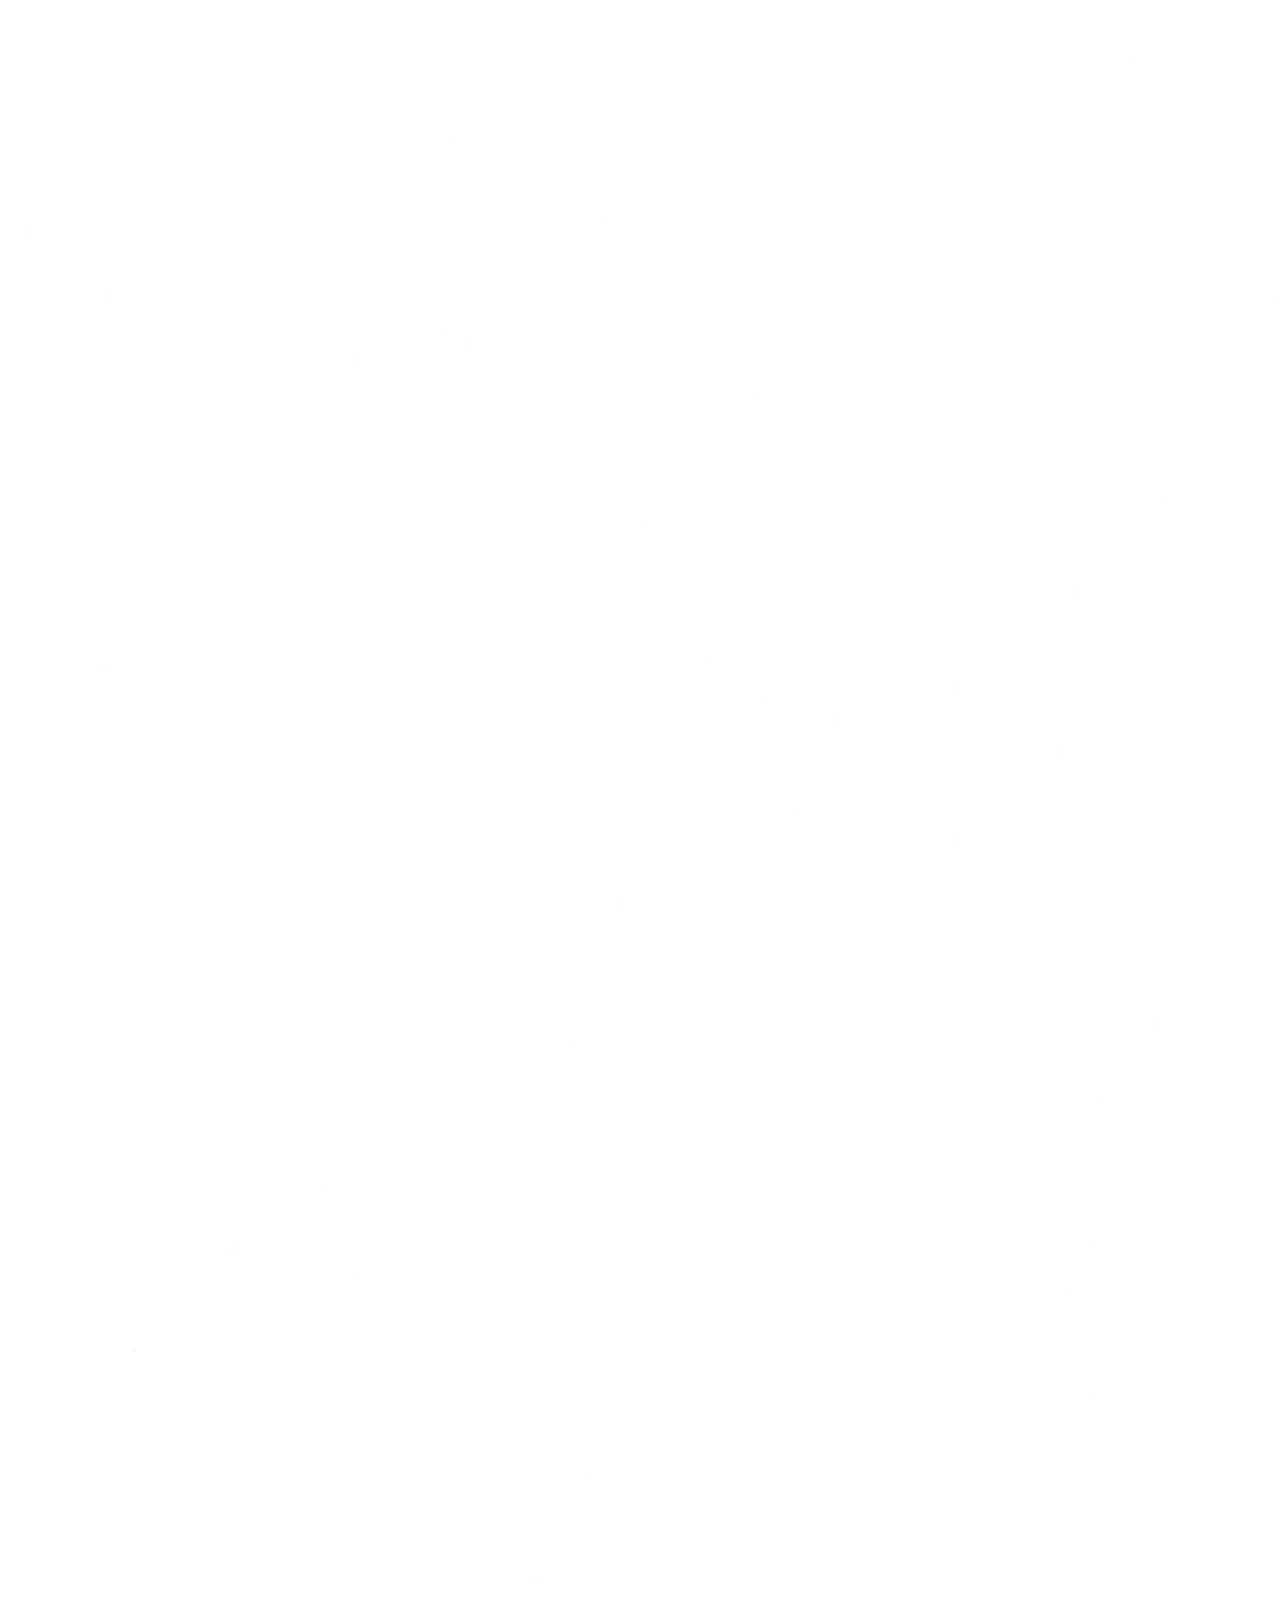
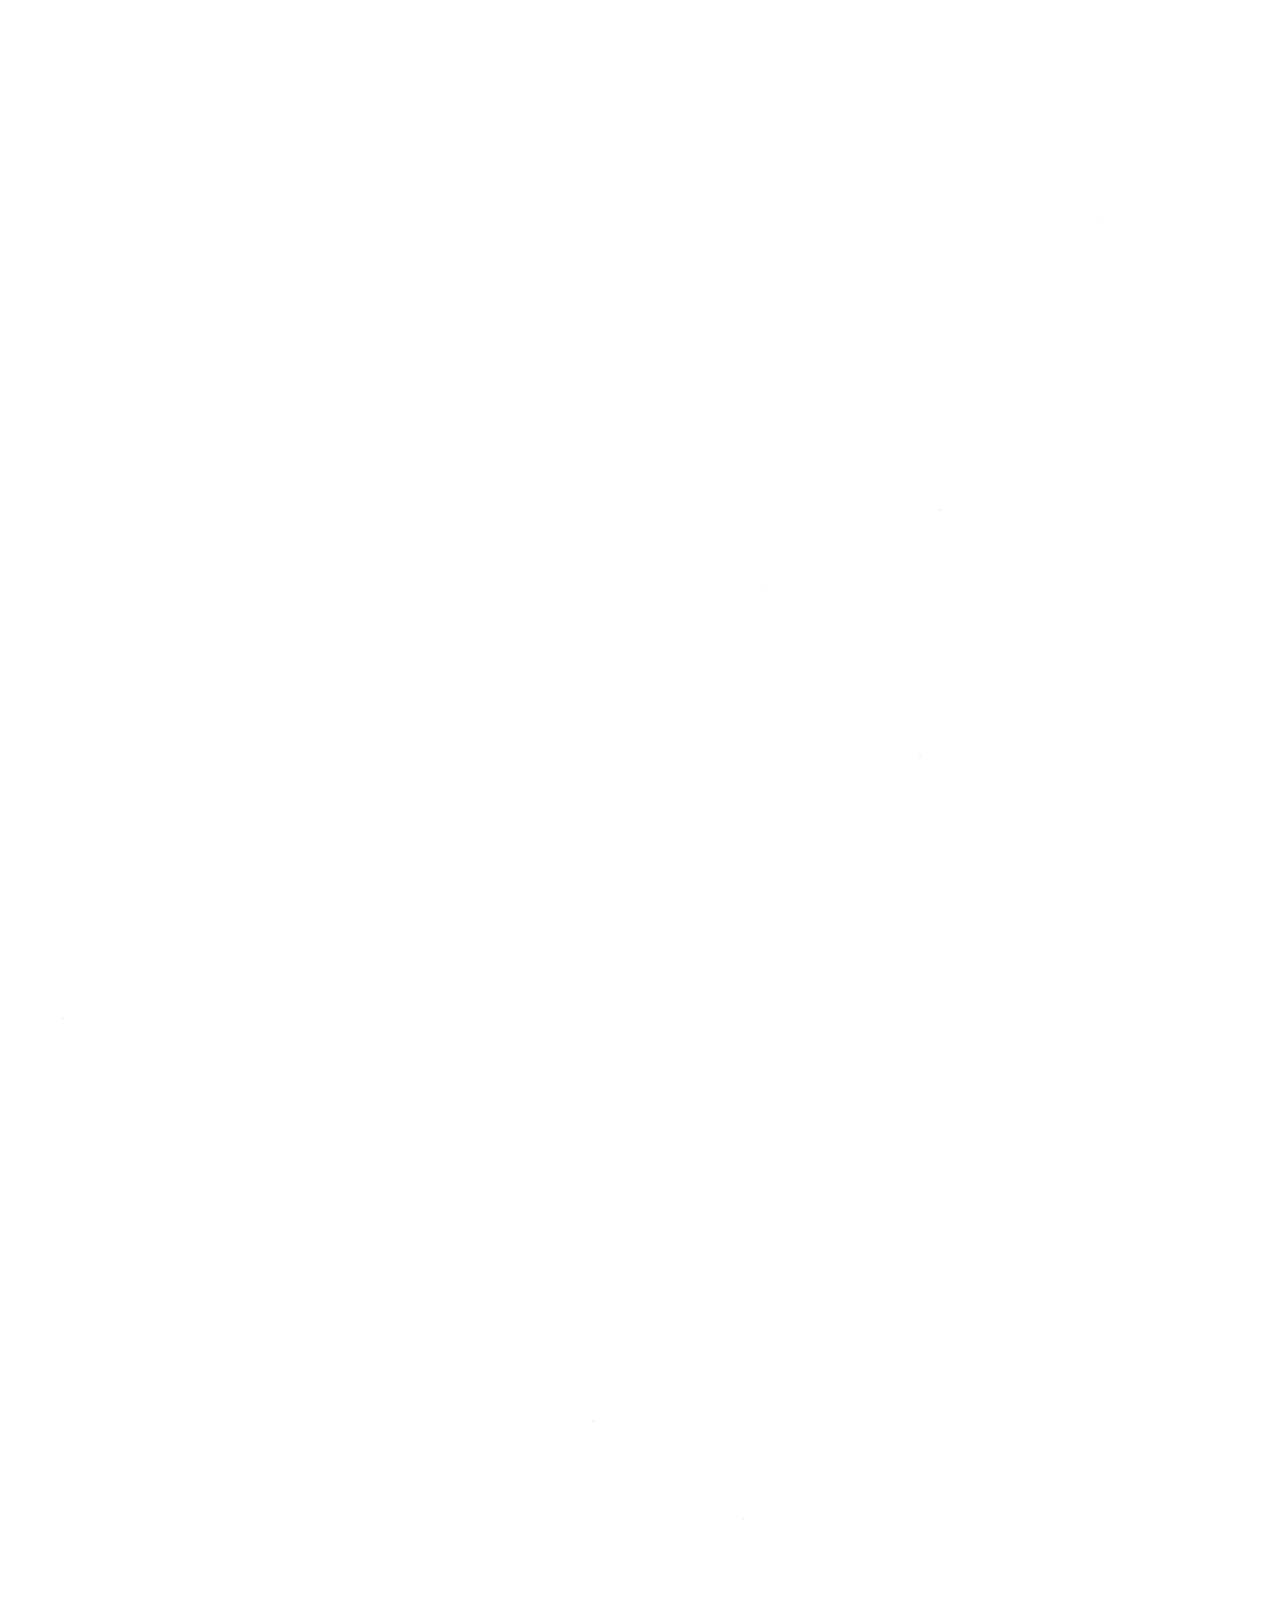
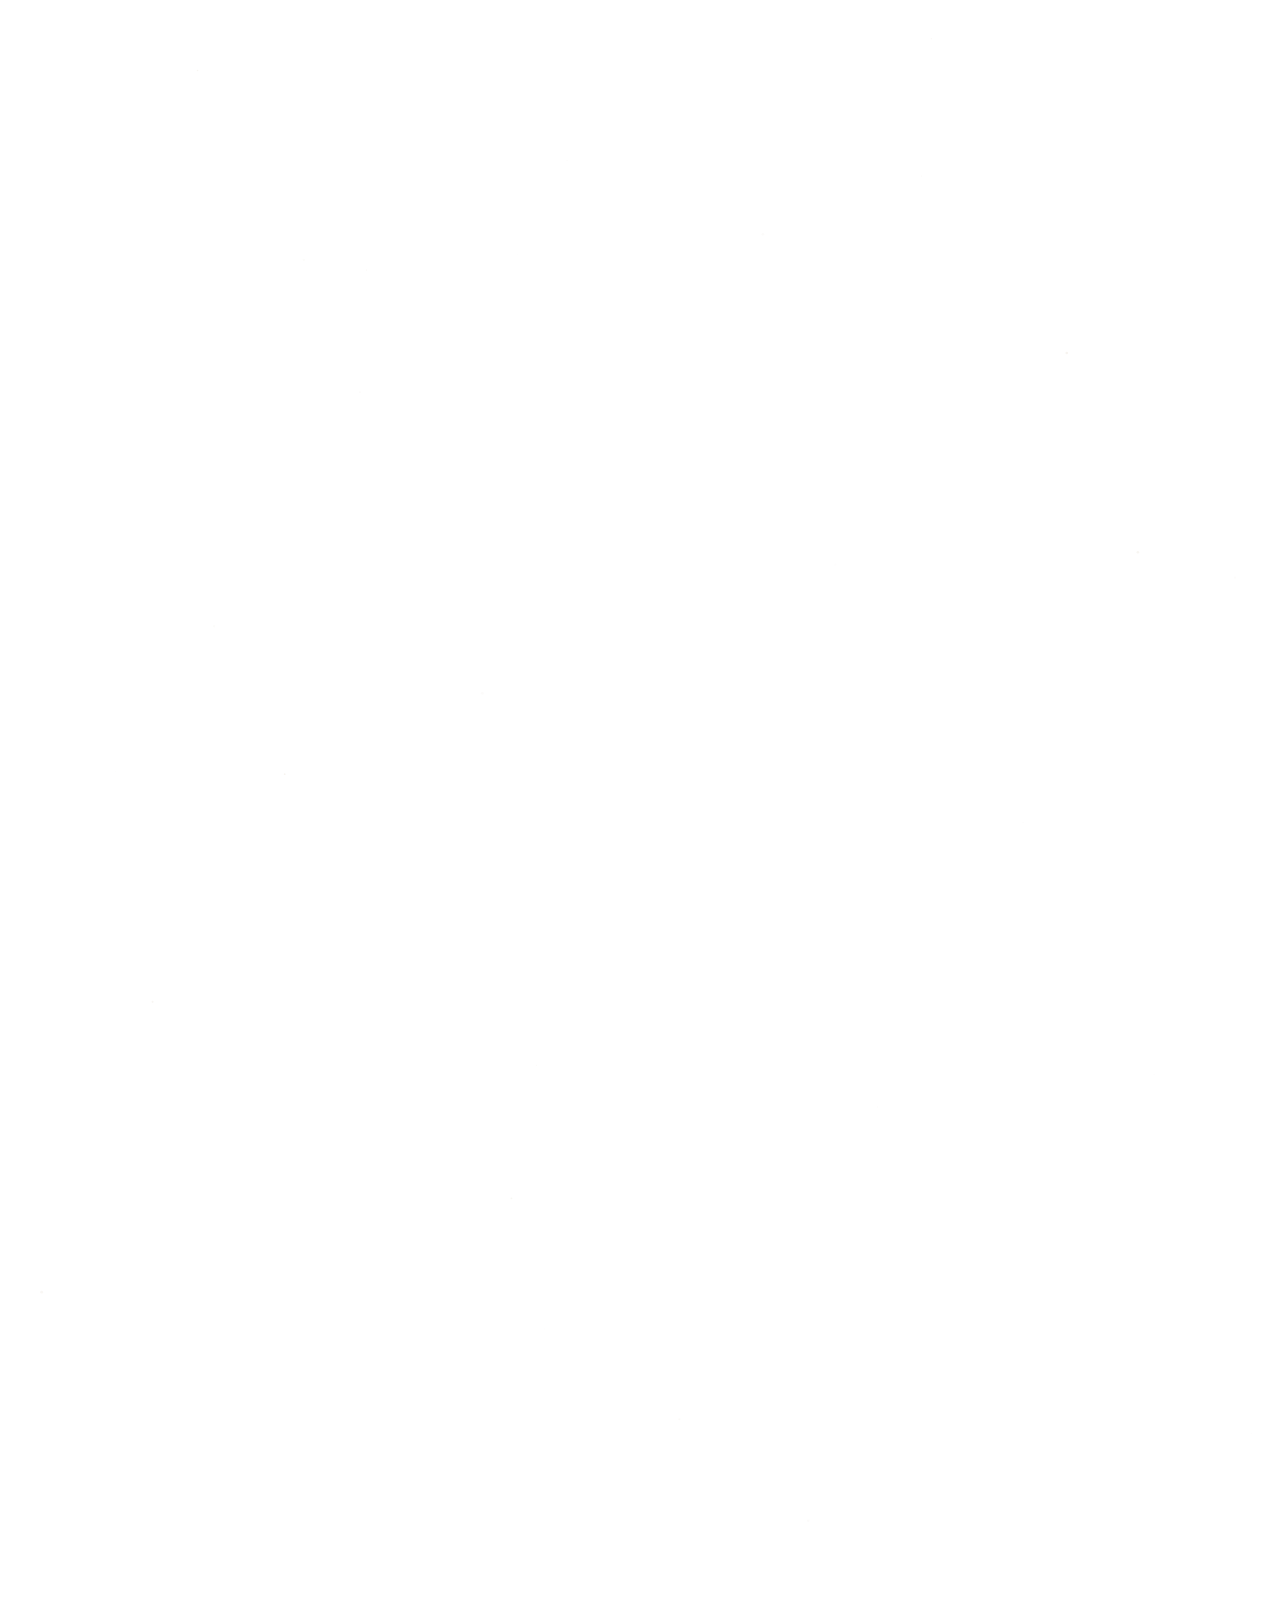
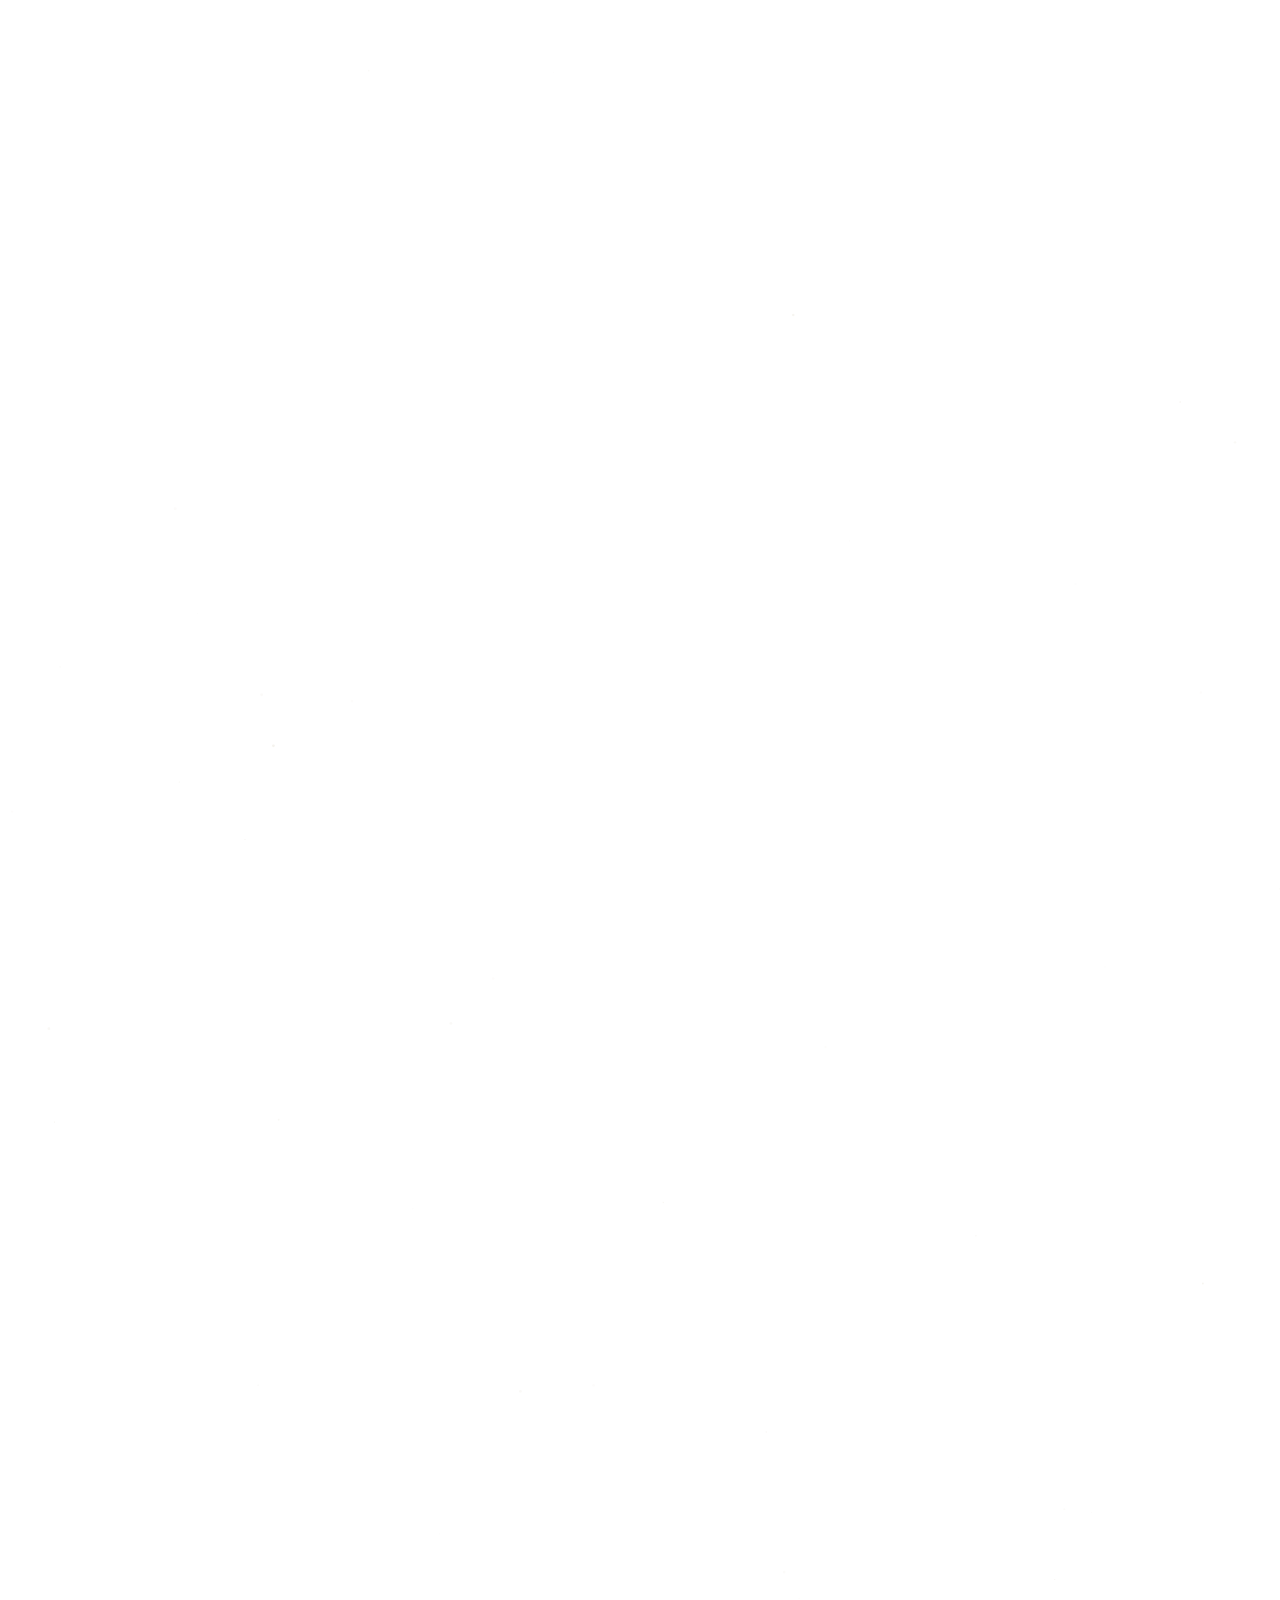
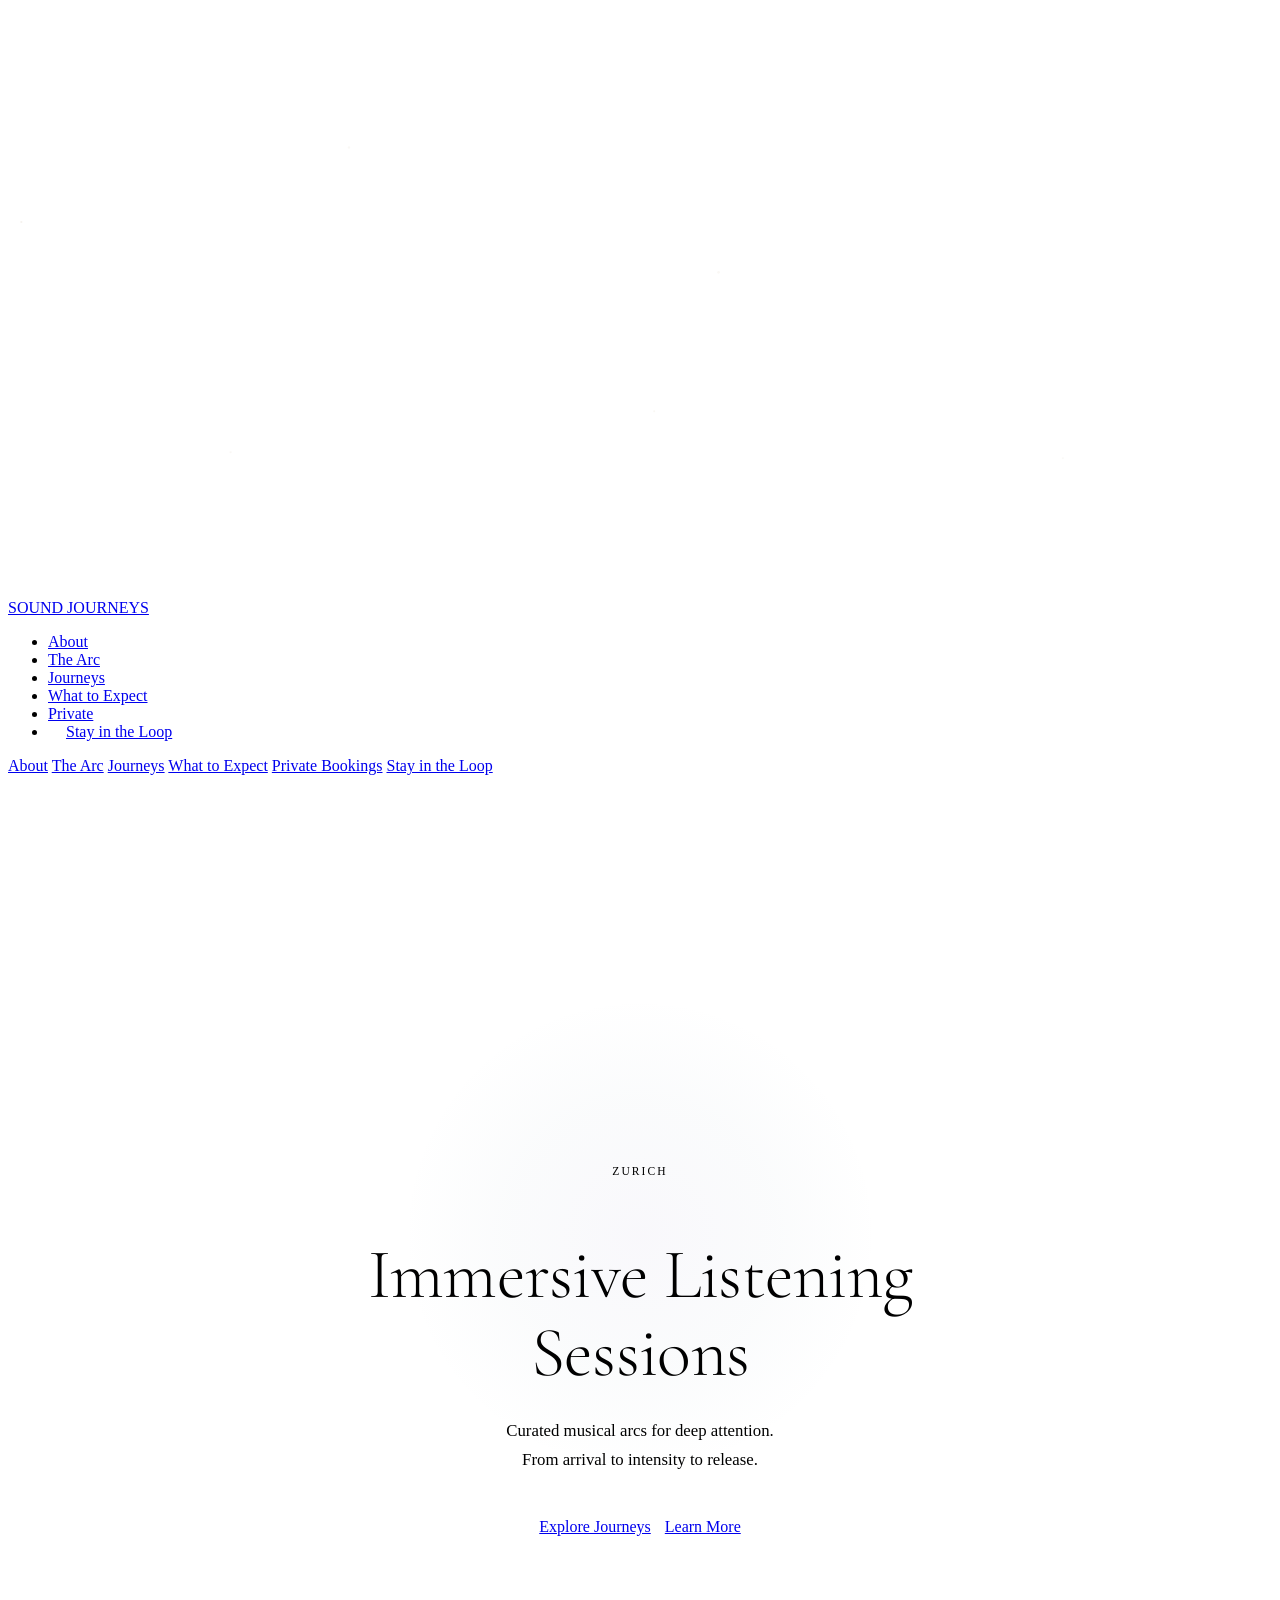
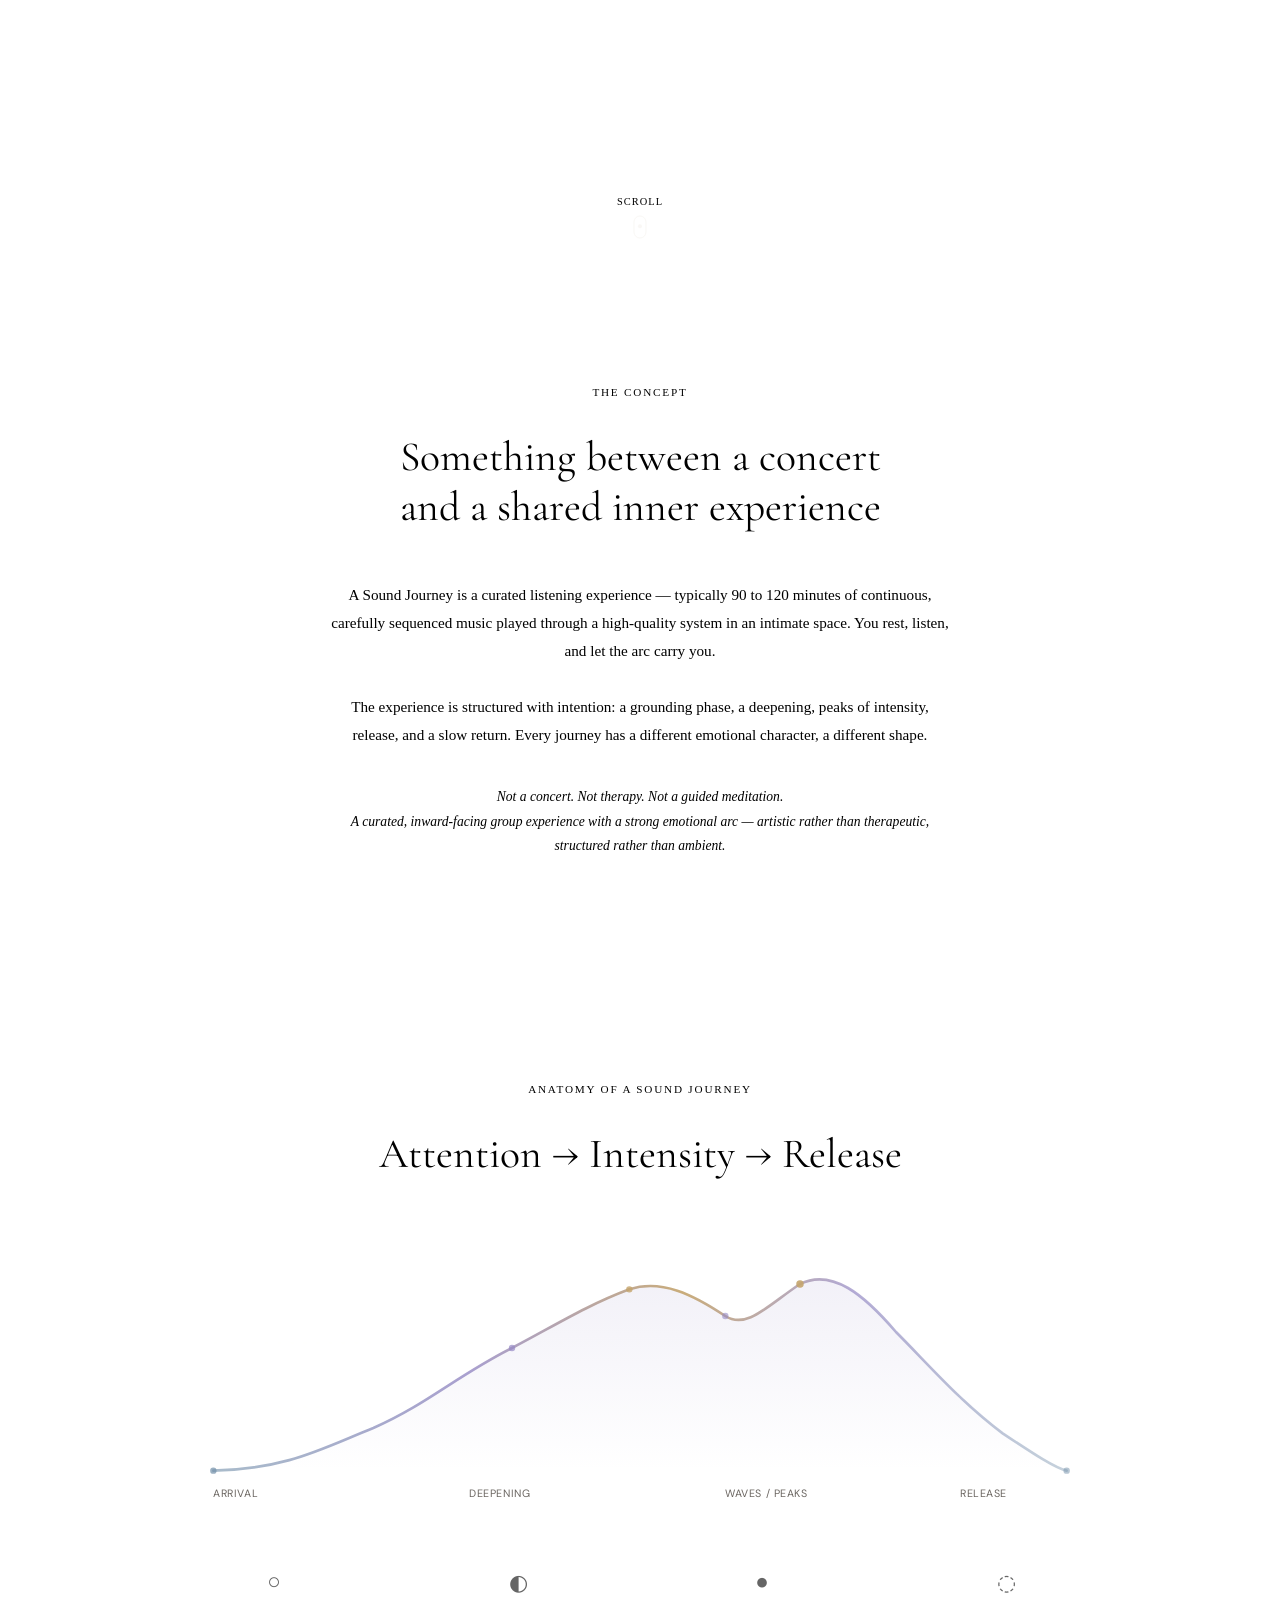
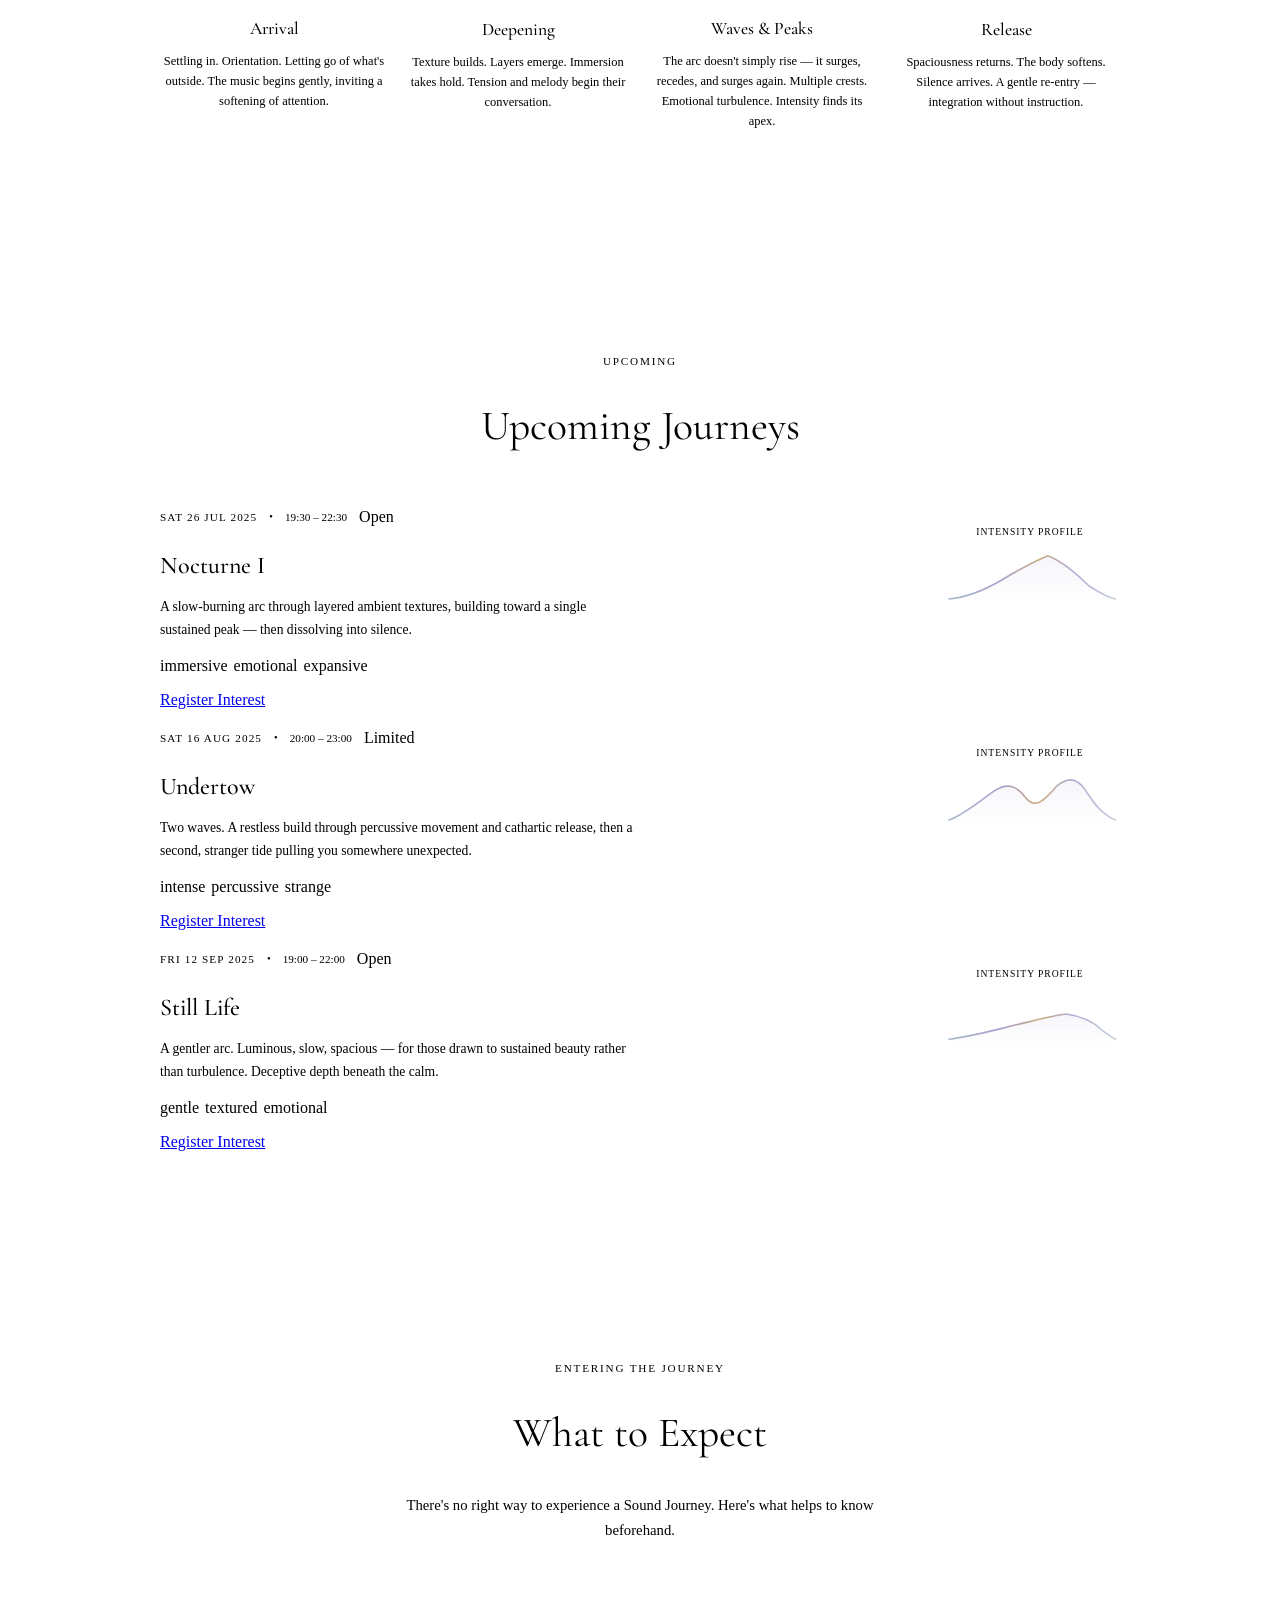
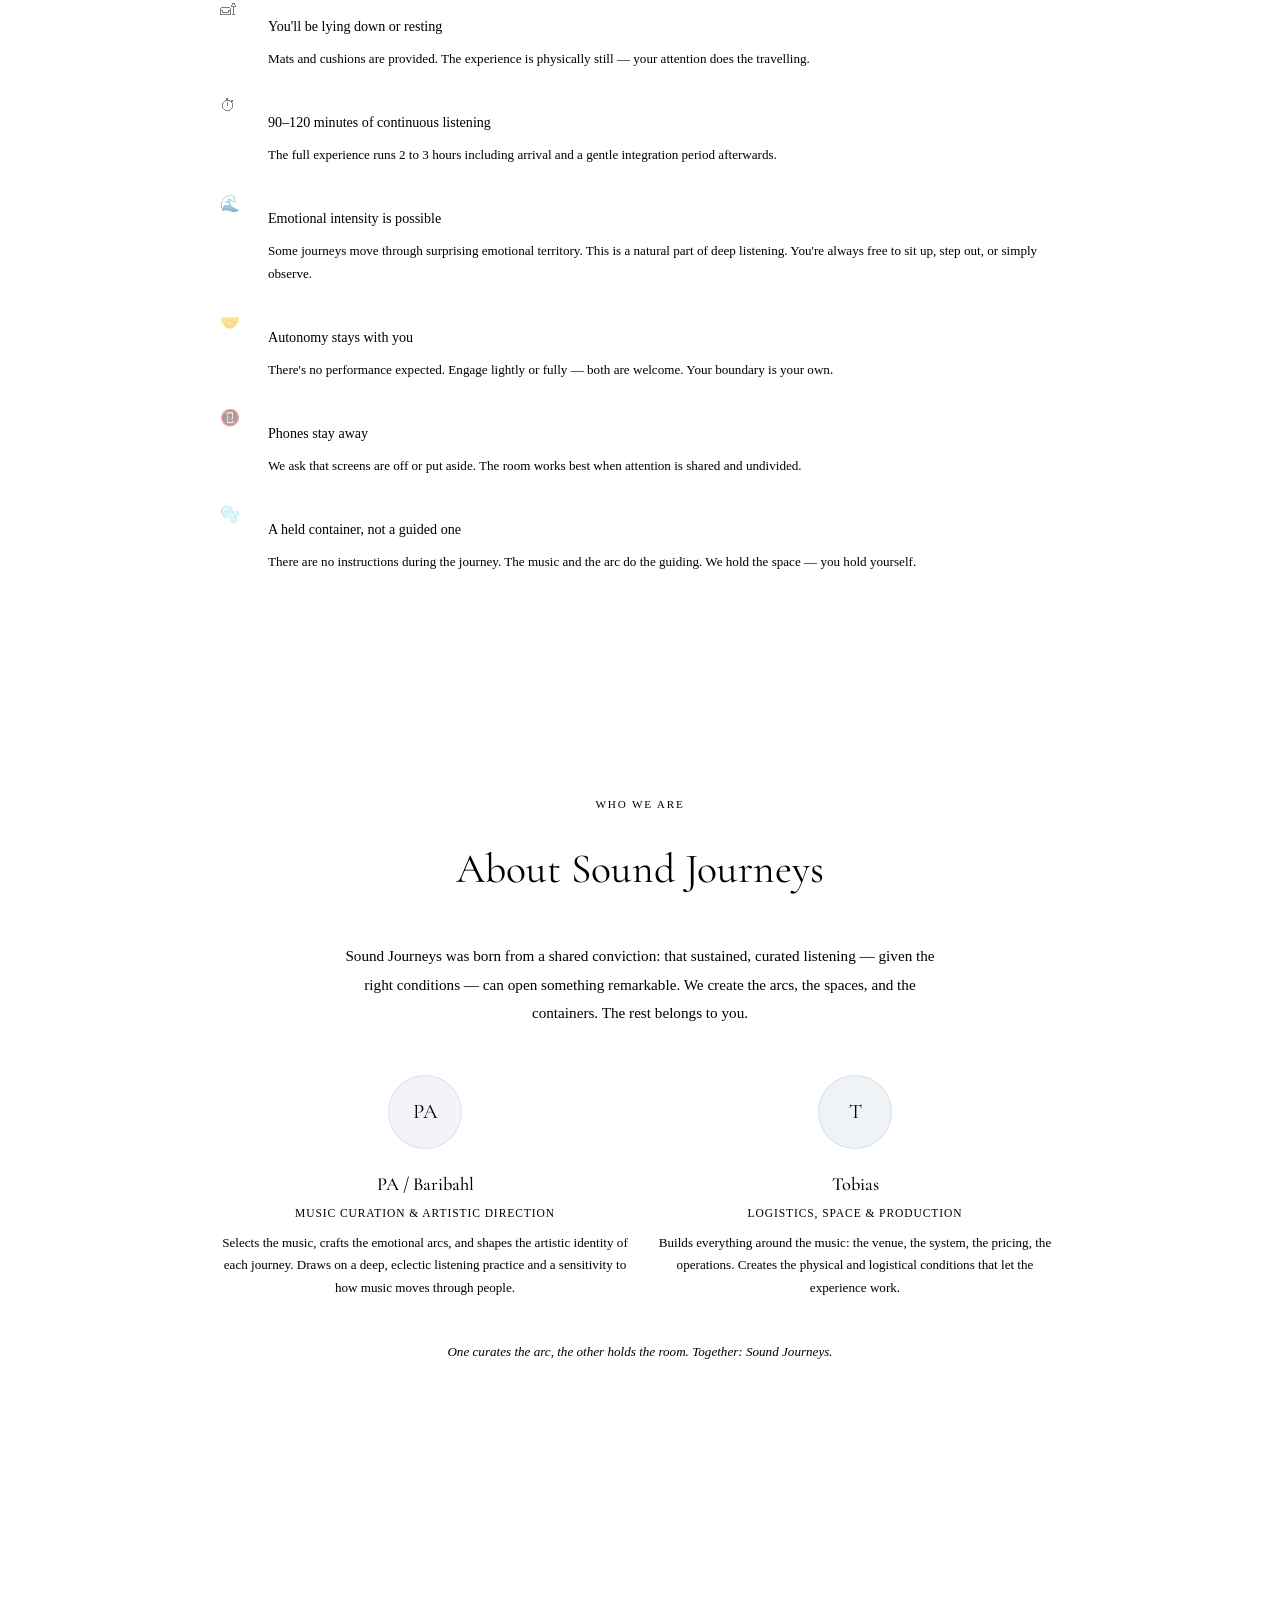
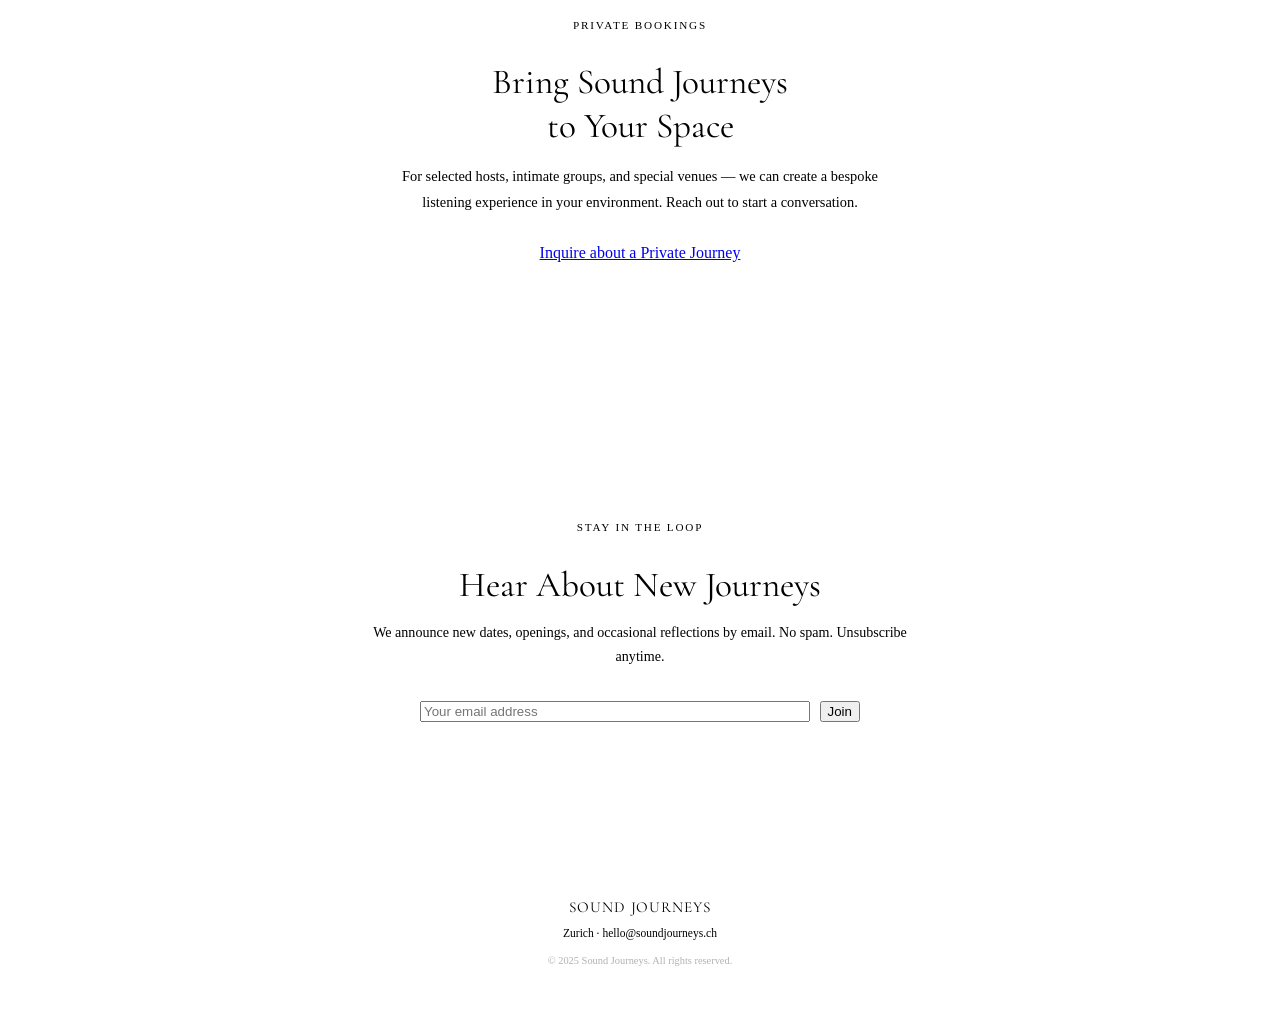
==== index.html @ d99f238c "Initial commit" ====
<!DOCTYPE html>
<html lang="en">
<head>
  <meta charset="UTF-8" />
  <meta name="viewport" content="width=device-width, initial-scale=1.0" />
  <title>Sound Journeys — Immersive Listening Sessions in Zurich</title>
  <meta name="description" content="Curated immersive listening experiences in Zurich. Narrative musical arcs for deep attention, emotional intensity, and release." />
  <link rel="preconnect" href="https://fonts.googleapis.com" />
  <link rel="preconnect" href="https://fonts.gstatic.com" crossorigin />
  <link href="https://fonts.googleapis.com/css2?family=Cormorant+Garamond:ital,wght@0,300;0,400;0,500;0,600;1,300;1,400&family=DM+Sans:ital,wght@0,300;0,400;0,500;0,600;1,400&display=swap" rel="stylesheet" />
  <link rel="stylesheet" href="/styles.css" />
</head>
<body>

<!-- Atmosphere -->
<canvas id="stars-canvas"></canvas>
<div class="grain"></div>
<div class="glow glow--tr"></div>
<div class="glow glow--ml"></div>
<div class="glow glow--br"></div>

<!-- Navigation -->
<nav class="site-nav" id="nav">
  <a href="#" class="nav-logo">SOUND JOURNEYS</a>
  <ul class="nav-links">
    <li><a href="#concept">About</a></li>
    <li><a href="#anatomy">The Arc</a></li>
    <li><a href="#upcoming">Journeys</a></li>
    <li><a href="#expect">What to Expect</a></li>
    <li><a href="#private">Private</a></li>
    <li><a href="#loop" class="btn btn--small btn--primary" style="padding:8px 18px;">Stay in the Loop</a></li>
  </ul>
  <div class="nav-burger" id="burger" onclick="toggleMenu()">
    <span></span><span></span><span></span>
  </div>
</nav>

<div class="mobile-menu" id="mobileMenu">
  <a href="#concept" onclick="closeMenu()">About</a>
  <a href="#anatomy" onclick="closeMenu()">The Arc</a>
  <a href="#upcoming" onclick="closeMenu()">Journeys</a>
  <a href="#expect" onclick="closeMenu()">What to Expect</a>
  <a href="#private" onclick="closeMenu()">Private Bookings</a>
  <a href="#loop" onclick="closeMenu()">Stay in the Loop</a>
</div>

<!-- ============ HERO ============ -->
<section style="position:relative; z-index:2; min-height:100vh; display:flex; flex-direction:column; align-items:center; justify-content:center; padding:120px 24px 80px; text-align:center;">

  <!-- Soft orb glow -->
  <div class="hero-glow" style="position:absolute; top:20%; left:50%; transform:translateX(-50%); width:480px; height:480px; border-radius:50%; background:radial-gradient(circle, rgba(149,137,196,0.06) 0%, rgba(112,142,168,0.03) 40%, transparent 70%); pointer-events:none; z-index:0;"></div>

  <div style="position:relative; z-index:1; max-width:720px;">
    <p class="hero-animate hero-animate-d1" style="font-size:0.72rem; letter-spacing:0.18em; color:var(--stone); margin-bottom:32px; text-transform:uppercase;">Zurich</p>

    <h1 class="hero-animate hero-animate-d2" style="font-family:'Cormorant Garamond',serif; font-weight:300; font-size:clamp(2.6rem,6vw,4.4rem); line-height:1.12; color:var(--bone); margin-bottom:24px; letter-spacing:-0.01em;">
      Immersive Listening<br />Sessions
    </h1>

    <p class="hero-animate hero-animate-d3" style="font-size:1.05rem; line-height:1.7; color:var(--stone); max-width:480px; margin:0 auto 44px;">
      Curated musical arcs for deep attention.<br />
      From arrival to intensity to release.
    </p>

    <div class="hero-animate hero-animate-d4" style="display:flex; flex-wrap:wrap; gap:14px; justify-content:center;">
      <a href="#upcoming" class="btn btn--primary">Explore Journeys</a>
      <a href="#concept" class="btn btn--ghost">Learn More</a>
    </div>
  </div>

  <!-- Scroll cue -->
  <div class="hero-animate hero-animate-d4" style="position:absolute; bottom:36px; left:50%; transform:translateX(-50%); display:flex; flex-direction:column; align-items:center; gap:8px;">
    <span style="font-size:0.65rem; letter-spacing:0.1em; color:var(--muted); text-transform:uppercase;">Scroll</span>
    <svg width="14" height="24" viewBox="0 0 14 24" fill="none" style="opacity:0.3;">
      <rect x="1" y="1" width="12" height="22" rx="6" stroke="#ede8df" stroke-width="1"/>
      <circle cx="7" cy="7" r="2" fill="#ede8df">
        <animate attributeName="cy" values="7;15;7" dur="2.4s" repeatCount="indefinite"/>
      </circle>
    </svg>
  </div>
</section>

<!-- ============ CONCEPT ============ -->
<section id="concept" style="position:relative; z-index:2; padding:100px 24px; max-width:840px; margin:0 auto;">
  <div class="reveal" style="text-align:center; margin-bottom:48px;">
    <p style="font-size:0.7rem; letter-spacing:0.16em; color:var(--lavender); text-transform:uppercase; margin-bottom:16px;">The Concept</p>
    <h2 style="font-family:'Cormorant Garamond',serif; font-weight:400; font-size:clamp(1.8rem,4vw,2.6rem); line-height:1.2; color:var(--bone);">
      Something between a concert<br class="hidden sm:inline" /> and a shared inner experience
    </h2>
  </div>

  <div class="reveal reveal-d1" style="max-width:620px; margin:0 auto; text-align:center;">
    <p style="font-size:0.95rem; line-height:1.85; color:var(--stone); margin-bottom:28px;">
      A Sound Journey is a curated listening experience — typically 90 to 120 minutes of continuous, carefully sequenced music played through a high-quality system in an intimate space. You rest, listen, and let the arc carry you.
    </p>
    <p style="font-size:0.95rem; line-height:1.85; color:var(--stone); margin-bottom:32px;">
      The experience is structured with intention: a grounding phase, a deepening, peaks of intensity, release, and a slow return. Every journey has a different emotional character, a different shape.
    </p>
  </div>

  <div class="divider reveal reveal-d2" style="margin-bottom:36px;"></div>

  <div class="reveal reveal-d3" style="max-width:580px; margin:0 auto;">
    <p style="font-size:0.85rem; line-height:1.8; color:var(--muted); text-align:center; font-style:italic;">
      Not a concert. Not therapy. Not a guided meditation.<br />
      A curated, inward-facing group experience with a strong emotional arc — artistic rather than therapeutic, structured rather than ambient.
    </p>
  </div>
</section>


<!-- ============ ANATOMY ============ -->
<section id="anatomy" style="position:relative; z-index:2; padding:100px 24px; max-width:960px; margin:0 auto;">
  <div class="reveal" style="text-align:center; margin-bottom:56px;">
    <p style="font-size:0.7rem; letter-spacing:0.16em; color:var(--lavender); text-transform:uppercase; margin-bottom:16px;">Anatomy of a Sound Journey</p>
    <h2 style="font-family:'Cormorant Garamond',serif; font-weight:400; font-size:clamp(1.8rem,4vw,2.6rem); line-height:1.2; color:var(--bone);">
      Attention → Intensity → Release
    </h2>
  </div>

  <!-- Signature Arc Visualization -->
  <div class="reveal reveal-d1" style="margin-bottom:56px; position:relative;">
    <svg id="anatomySvg" viewBox="0 0 900 260" style="width:100%; height:auto; display:block;">
      <defs>
        <linearGradient id="arcGrad" x1="0" y1="0" x2="1" y2="0">
          <stop offset="0%" stop-color="#708ea8" stop-opacity="0.6"/>
          <stop offset="30%" stop-color="#9589c4" stop-opacity="0.8"/>
          <stop offset="55%" stop-color="#c4a46c" stop-opacity="0.9"/>
          <stop offset="75%" stop-color="#9589c4" stop-opacity="0.7"/>
          <stop offset="100%" stop-color="#708ea8" stop-opacity="0.4"/>
        </linearGradient>
        <linearGradient id="fillGrad" x1="0" y1="0" x2="0" y2="1">
          <stop offset="0%" stop-color="#9589c4" stop-opacity="0.12"/>
          <stop offset="100%" stop-color="#9589c4" stop-opacity="0"/>
        </linearGradient>
      </defs>
      <!-- Grid lines -->
      <line x1="50" y1="220" x2="850" y2="220" stroke="rgba(237,232,223,0.05)" stroke-width="1"/>
      <line x1="50" y1="160" x2="850" y2="160" stroke="rgba(237,232,223,0.03)" stroke-width="1" stroke-dasharray="4 8"/>
      <line x1="50" y1="100" x2="850" y2="100" stroke="rgba(237,232,223,0.03)" stroke-width="1" stroke-dasharray="4 8"/>
      <!-- Fill -->
      <path class="anatomy-fill-path" d="M50,220 C120,218 150,200 200,180 C250,158 280,130 330,105 C370,84 400,65 440,50 C470,40 500,55 530,75 C550,88 570,65 600,45 C630,30 660,55 690,90 C720,120 750,155 790,185 C820,205 840,218 850,220 Z" fill="url(#fillGrad)"/>
      <!-- Main arc -->
      <path class="anatomy-line" id="anatomyPath" d="M50,220 C120,218 150,200 200,180 C250,158 280,130 330,105 C370,84 400,65 440,50 C470,40 500,55 530,75 C550,88 570,65 600,45 C630,30 660,55 690,90 C720,120 750,155 790,185 C820,205 840,218 850,220" fill="none" stroke="url(#arcGrad)" stroke-width="2.5" stroke-linecap="round"/>
      <!-- Phase markers -->
      <circle cx="50" cy="220" r="3" fill="#708ea8" opacity="0.7"/>
      <circle cx="330" cy="105" r="3" fill="#9589c4" opacity="0.7"/>
      <circle cx="440" cy="50" r="3" fill="#c4a46c" opacity="0.8"/>
      <circle cx="530" cy="75" r="3" fill="#9589c4" opacity="0.6"/>
      <circle cx="600" cy="45" r="3.5" fill="#c4a46c" opacity="0.9"/>
      <circle cx="850" cy="220" r="3" fill="#708ea8" opacity="0.5"/>
      <!-- Phase labels -->
      <text x="50" y="245" fill="#6a6560" font-size="10" font-family="DM Sans" letter-spacing="0.05em">ARRIVAL</text>
      <text x="290" y="245" fill="#6a6560" font-size="10" font-family="DM Sans" letter-spacing="0.05em">DEEPENING</text>
      <text x="530" y="245" fill="#6a6560" font-size="10" font-family="DM Sans" letter-spacing="0.05em">WAVES / PEAKS</text>
      <text x="750" y="245" fill="#6a6560" font-size="10" font-family="DM Sans" letter-spacing="0.05em">RELEASE</text>
    </svg>
  </div>

  <!-- Phase Cards -->
  <div style="display:grid; grid-template-columns:repeat(auto-fit, minmax(200px, 1fr)); gap:16px;">
    <div class="card reveal reveal-d2 anatomy-phase" style="text-align:center;">
      <div style="font-size:1.4rem; margin-bottom:8px; opacity:0.6;">○</div>
      <h4 style="font-family:'Cormorant Garamond',serif; font-size:1.1rem; font-weight:500; color:var(--bone); margin-bottom:8px;">Arrival</h4>
      <p style="font-size:0.78rem; color:var(--stone); line-height:1.6;">Settling in. Orientation. Letting go of what's outside. The music begins gently, inviting a softening of attention.</p>
    </div>
    <div class="card reveal reveal-d3 anatomy-phase" style="text-align:center;">
      <div style="font-size:1.4rem; margin-bottom:8px; opacity:0.6;">◐</div>
      <h4 style="font-family:'Cormorant Garamond',serif; font-size:1.1rem; font-weight:500; color:var(--bone); margin-bottom:8px;">Deepening</h4>
      <p style="font-size:0.78rem; color:var(--stone); line-height:1.6;">Texture builds. Layers emerge. Immersion takes hold. Tension and melody begin their conversation.</p>
    </div>
    <div class="card reveal reveal-d4 anatomy-phase" style="text-align:center;">
      <div style="font-size:1.4rem; margin-bottom:8px; opacity:0.6;">●</div>
      <h4 style="font-family:'Cormorant Garamond',serif; font-size:1.1rem; font-weight:500; color:var(--bone); margin-bottom:8px;">Waves &amp; Peaks</h4>
      <p style="font-size:0.78rem; color:var(--stone); line-height:1.6;">The arc doesn't simply rise — it surges, recedes, and surges again. Multiple crests. Emotional turbulence. Intensity finds its apex.</p>
    </div>
    <div class="card reveal reveal-d5 anatomy-phase" style="text-align:center;">
      <div style="font-size:1.4rem; margin-bottom:8px; opacity:0.6;">◌</div>
      <h4 style="font-family:'Cormorant Garamond',serif; font-size:1.1rem; font-weight:500; color:var(--bone); margin-bottom:8px;">Release</h4>
      <p style="font-size:0.78rem; color:var(--stone); line-height:1.6;">Spaciousness returns. The body softens. Silence arrives. A gentle re-entry — integration without instruction.</p>
    </div>
  </div>
</section>


<!-- ============ UPCOMING ============ -->
<section id="upcoming" style="position:relative; z-index:2; padding:100px 24px; max-width:960px; margin:0 auto;">
  <div class="reveal" style="text-align:center; margin-bottom:56px;">
    <p style="font-size:0.7rem; letter-spacing:0.16em; color:var(--lavender); text-transform:uppercase; margin-bottom:16px;">Upcoming</p>
    <h2 style="font-family:'Cormorant Garamond',serif; font-weight:400; font-size:clamp(1.8rem,4vw,2.6rem); line-height:1.2; color:var(--bone);">
      Upcoming Journeys
    </h2>
  </div>

  <div style="display:grid; gap:20px; grid-template-columns:1fr;">

    <!-- Event Card 1 -->
    <div class="card reveal reveal-d1" style="display:grid; grid-template-columns:1fr auto; gap:24px; align-items:start;">
      <div>
        <div style="display:flex; align-items:center; gap:12px; margin-bottom:12px; flex-wrap:wrap;">
          <span style="font-size:0.7rem; letter-spacing:0.1em; color:var(--muted); text-transform:uppercase;">SAT 26 JUL 2025</span>
          <span style="font-size:0.65rem; color:var(--muted);">•</span>
          <span style="font-size:0.7rem; color:var(--muted);">19:30 – 22:30</span>
          <span class="avail"><span class="avail__dot avail__dot--open"></span> Open</span>
        </div>
        <h3 style="font-family:'Cormorant Garamond',serif; font-weight:500; font-size:1.5rem; color:var(--bone); margin-bottom:8px; line-height:1.3;">Nocturne I</h3>
        <p style="font-size:0.85rem; color:var(--stone); line-height:1.7; margin-bottom:16px; max-width:480px;">
          A slow-burning arc through layered ambient textures, building toward a single sustained peak — then dissolving into silence.
        </p>
        <div style="display:flex; flex-wrap:wrap; gap:6px; margin-bottom:16px;">
          <span class="tag">immersive</span>
          <span class="tag">emotional</span>
          <span class="tag">expansive</span>
        </div>
        <a href="#loop" class="btn btn--primary btn--small">Register Interest</a>
      </div>
      <div style="min-width:180px; padding-top:8px;">
        <p style="font-size:0.6rem; letter-spacing:0.1em; color:var(--muted); text-transform:uppercase; margin-bottom:8px; text-align:center;">Intensity Profile</p>
        <svg class="intensity-svg" viewBox="0 0 200 70" style="max-width:200px; margin:0 auto; display:block;">
          <path d="M10,60 C30,58 50,50 70,38 C90,26 105,18 120,12 C135,18 150,30 165,45 C180,55 190,59 195,60" fill="none" stroke="url(#arcGrad)" stroke-width="1.8" stroke-linecap="round"/>
          <path d="M10,60 C30,58 50,50 70,38 C90,26 105,18 120,12 C135,18 150,30 165,45 C180,55 190,59 195,60 L195,65 L10,65 Z" fill="url(#fillGrad)" opacity="0.7"/>
        </svg>
      </div>
    </div>

    <!-- Event Card 2 -->
    <div class="card reveal reveal-d2" style="display:grid; grid-template-columns:1fr auto; gap:24px; align-items:start;">
      <div>
        <div style="display:flex; align-items:center; gap:12px; margin-bottom:12px; flex-wrap:wrap;">
          <span style="font-size:0.7rem; letter-spacing:0.1em; color:var(--muted); text-transform:uppercase;">SAT 16 AUG 2025</span>
          <span style="font-size:0.65rem; color:var(--muted);">•</span>
          <span style="font-size:0.7rem; color:var(--muted);">20:00 – 23:00</span>
          <span class="avail"><span class="avail__dot avail__dot--limited"></span> Limited</span>
        </div>
        <h3 style="font-family:'Cormorant Garamond',serif; font-weight:500; font-size:1.5rem; color:var(--bone); margin-bottom:8px; line-height:1.3;">Undertow</h3>
        <p style="font-size:0.85rem; color:var(--stone); line-height:1.7; margin-bottom:16px; max-width:480px;">
          Two waves. A restless build through percussive movement and cathartic release, then a second, stranger tide pulling you somewhere unexpected.
        </p>
        <div style="display:flex; flex-wrap:wrap; gap:6px; margin-bottom:16px;">
          <span class="tag">intense</span>
          <span class="tag">percussive</span>
          <span class="tag">strange</span>
        </div>
        <a href="#loop" class="btn btn--primary btn--small">Register Interest</a>
      </div>
      <div style="min-width:180px; padding-top:8px;">
        <p style="font-size:0.6rem; letter-spacing:0.1em; color:var(--muted); text-transform:uppercase; margin-bottom:8px; text-align:center;">Intensity Profile</p>
        <svg class="intensity-svg" viewBox="0 0 200 70" style="max-width:200px; margin:0 auto; display:block;">
          <path d="M10,60 C25,55 40,42 60,28 C75,18 85,22 95,35 C105,48 115,40 130,22 C145,10 155,15 165,32 C175,48 185,56 195,60" fill="none" stroke="url(#arcGrad)" stroke-width="1.8" stroke-linecap="round"/>
          <path d="M10,60 C25,55 40,42 60,28 C75,18 85,22 95,35 C105,48 115,40 130,22 C145,10 155,15 165,32 C175,48 185,56 195,60 L195,65 L10,65 Z" fill="url(#fillGrad)" opacity="0.7"/>
        </svg>
      </div>
    </div>

    <!-- Event Card 3 -->
    <div class="card reveal reveal-d3" style="display:grid; grid-template-columns:1fr auto; gap:24px; align-items:start;">
      <div>
        <div style="display:flex; align-items:center; gap:12px; margin-bottom:12px; flex-wrap:wrap;">
          <span style="font-size:0.7rem; letter-spacing:0.1em; color:var(--muted); text-transform:uppercase;">FRI 12 SEP 2025</span>
          <span style="font-size:0.65rem; color:var(--muted);">•</span>
          <span style="font-size:0.7rem; color:var(--muted);">19:00 – 22:00</span>
          <span class="avail"><span class="avail__dot avail__dot--open"></span> Open</span>
        </div>
        <h3 style="font-family:'Cormorant Garamond',serif; font-weight:500; font-size:1.5rem; color:var(--bone); margin-bottom:8px; line-height:1.3;">Still Life</h3>
        <p style="font-size:0.85rem; color:var(--stone); line-height:1.7; margin-bottom:16px; max-width:480px;">
          A gentler arc. Luminous, slow, spacious — for those drawn to sustained beauty rather than turbulence. Deceptive depth beneath the calm.
        </p>
        <div style="display:flex; flex-wrap:wrap; gap:6px; margin-bottom:16px;">
          <span class="tag">gentle</span>
          <span class="tag">textured</span>
          <span class="tag">emotional</span>
        </div>
        <a href="#loop" class="btn btn--primary btn--small">Register Interest</a>
      </div>
      <div style="min-width:180px; padding-top:8px;">
        <p style="font-size:0.6rem; letter-spacing:0.1em; color:var(--muted); text-transform:uppercase; margin-bottom:8px; text-align:center;">Intensity Profile</p>
        <svg class="intensity-svg" viewBox="0 0 200 70" style="max-width:200px; margin:0 auto; display:block;">
          <path d="M10,58 C35,55 60,48 85,42 C110,36 125,32 140,30 C155,32 170,38 180,48 C188,54 192,57 195,58" fill="none" stroke="url(#arcGrad)" stroke-width="1.8" stroke-linecap="round"/>
          <path d="M10,58 C35,55 60,48 85,42 C110,36 125,32 140,30 C155,32 170,38 180,48 C188,54 192,57 195,58 L195,65 L10,65 Z" fill="url(#fillGrad)" opacity="0.7"/>
        </svg>
      </div>
    </div>

  </div>
</section>


<!-- ============ WHAT TO EXPECT ============ -->
<section id="expect" style="position:relative; z-index:2; padding:100px 24px; max-width:840px; margin:0 auto;">
  <div class="reveal" style="text-align:center; margin-bottom:56px;">
    <p style="font-size:0.7rem; letter-spacing:0.16em; color:var(--lavender); text-transform:uppercase; margin-bottom:16px;">Entering the Journey</p>
    <h2 style="font-family:'Cormorant Garamond',serif; font-weight:400; font-size:clamp(1.8rem,4vw,2.6rem); line-height:1.2; color:var(--bone);">
      What to Expect
    </h2>
    <p style="font-size:0.92rem; color:var(--stone); margin-top:16px; max-width:520px; margin-left:auto; margin-right:auto; line-height:1.7;">
      There's no right way to experience a Sound Journey. Here's what helps to know beforehand.
    </p>
  </div>

  <div style="display:grid; gap:12px;">
    <div class="expect-item reveal reveal-d1" style="display:grid; grid-template-columns:32px 1fr; gap:16px; align-items:start;">
      <span style="font-size:1rem; opacity:0.5; padding-top:2px;">🛋</span>
      <div>
        <h4 style="font-size:0.88rem; font-weight:500; color:var(--bone); margin-bottom:4px;">You'll be lying down or resting</h4>
        <p style="font-size:0.82rem; color:var(--stone); line-height:1.7;">Mats and cushions are provided. The experience is physically still — your attention does the travelling.</p>
      </div>
    </div>
    <div class="expect-item reveal reveal-d2" style="display:grid; grid-template-columns:32px 1fr; gap:16px; align-items:start;">
      <span style="font-size:1rem; opacity:0.5; padding-top:2px;">⏱</span>
      <div>
        <h4 style="font-size:0.88rem; font-weight:500; color:var(--bone); margin-bottom:4px;">90–120 minutes of continuous listening</h4>
        <p style="font-size:0.82rem; color:var(--stone); line-height:1.7;">The full experience runs 2 to 3 hours including arrival and a gentle integration period afterwards.</p>
      </div>
    </div>
    <div class="expect-item reveal reveal-d3" style="display:grid; grid-template-columns:32px 1fr; gap:16px; align-items:start;">
      <span style="font-size:1rem; opacity:0.5; padding-top:2px;">🌊</span>
      <div>
        <h4 style="font-size:0.88rem; font-weight:500; color:var(--bone); margin-bottom:4px;">Emotional intensity is possible</h4>
        <p style="font-size:0.82rem; color:var(--stone); line-height:1.7;">Some journeys move through surprising emotional territory. This is a natural part of deep listening. You're always free to sit up, step out, or simply observe.</p>
      </div>
    </div>
    <div class="expect-item reveal reveal-d4" style="display:grid; grid-template-columns:32px 1fr; gap:16px; align-items:start;">
      <span style="font-size:1rem; opacity:0.5; padding-top:2px;">🤝</span>
      <div>
        <h4 style="font-size:0.88rem; font-weight:500; color:var(--bone); margin-bottom:4px;">Autonomy stays with you</h4>
        <p style="font-size:0.82rem; color:var(--stone); line-height:1.7;">There's no performance expected. Engage lightly or fully — both are welcome. Your boundary is your own.</p>
      </div>
    </div>
    <div class="expect-item reveal reveal-d5" style="display:grid; grid-template-columns:32px 1fr; gap:16px; align-items:start;">
      <span style="font-size:1rem; opacity:0.5; padding-top:2px;">📵</span>
      <div>
        <h4 style="font-size:0.88rem; font-weight:500; color:var(--bone); margin-bottom:4px;">Phones stay away</h4>
        <p style="font-size:0.82rem; color:var(--stone); line-height:1.7;">We ask that screens are off or put aside. The room works best when attention is shared and undivided.</p>
      </div>
    </div>
    <div class="expect-item reveal reveal-d6" style="display:grid; grid-template-columns:32px 1fr; gap:16px; align-items:start;">
      <span style="font-size:1rem; opacity:0.5; padding-top:2px;">🫧</span>
      <div>
        <h4 style="font-size:0.88rem; font-weight:500; color:var(--bone); margin-bottom:4px;">A held container, not a guided one</h4>
        <p style="font-size:0.82rem; color:var(--stone); line-height:1.7;">There are no instructions during the journey. The music and the arc do the guiding. We hold the space — you hold yourself.</p>
      </div>
    </div>
  </div>
</section>


<!-- ============ ABOUT ============ -->
<section id="about" style="position:relative; z-index:2; padding:100px 24px; max-width:840px; margin:0 auto;">
  <div class="reveal" style="text-align:center; margin-bottom:48px;">
    <p style="font-size:0.7rem; letter-spacing:0.16em; color:var(--lavender); text-transform:uppercase; margin-bottom:16px;">Who We Are</p>
    <h2 style="font-family:'Cormorant Garamond',serif; font-weight:400; font-size:clamp(1.8rem,4vw,2.6rem); line-height:1.2; color:var(--bone);">
      About Sound Journeys
    </h2>
  </div>

  <div class="reveal reveal-d1" style="max-width:600px; margin:0 auto; text-align:center; margin-bottom:48px;">
    <p style="font-size:0.95rem; line-height:1.85; color:var(--stone);">
      Sound Journeys was born from a shared conviction: that sustained, curated listening — given the right conditions — can open something remarkable. We create the arcs, the spaces, and the containers. The rest belongs to you.
    </p>
  </div>

  <div style="display:grid; grid-template-columns:repeat(auto-fit, minmax(260px, 1fr)); gap:20px;">
    <div class="card reveal reveal-d2" style="text-align:center;">
      <div style="width:72px; height:72px; border-radius:50%; background:rgba(149,137,196,0.1); border:1px solid rgba(149,137,196,0.2); margin:0 auto 16px; display:flex; align-items:center; justify-content:center;">
        <span style="font-family:'Cormorant Garamond',serif; font-size:1.3rem; color:var(--lavender);">PA</span>
      </div>
      <h4 style="font-family:'Cormorant Garamond',serif; font-size:1.15rem; font-weight:500; color:var(--bone); margin-bottom:4px;">PA / Baribahl</h4>
      <p style="font-size:0.72rem; letter-spacing:0.08em; color:var(--lavender); margin-bottom:12px;">MUSIC CURATION &amp; ARTISTIC DIRECTION</p>
      <p style="font-size:0.82rem; color:var(--stone); line-height:1.7;">
        Selects the music, crafts the emotional arcs, and shapes the artistic identity of each journey. Draws on a deep, eclectic listening practice and a sensitivity to how music moves through people.
      </p>
    </div>
    <div class="card reveal reveal-d3" style="text-align:center;">
      <div style="width:72px; height:72px; border-radius:50%; background:rgba(112,142,168,0.1); border:1px solid rgba(112,142,168,0.2); margin:0 auto 16px; display:flex; align-items:center; justify-content:center;">
        <span style="font-family:'Cormorant Garamond',serif; font-size:1.3rem; color:var(--dusty);">T</span>
      </div>
      <h4 style="font-family:'Cormorant Garamond',serif; font-size:1.15rem; font-weight:500; color:var(--bone); margin-bottom:4px;">Tobias</h4>
      <p style="font-size:0.72rem; letter-spacing:0.08em; color:var(--dusty); margin-bottom:12px;">LOGISTICS, SPACE &amp; PRODUCTION</p>
      <p style="font-size:0.82rem; color:var(--stone); line-height:1.7;">
        Builds everything around the music: the venue, the system, the pricing, the operations. Creates the physical and logistical conditions that let the experience work.
      </p>
    </div>
  </div>

  <div class="reveal reveal-d4" style="text-align:center; margin-top:32px;">
    <p style="font-size:0.82rem; color:var(--muted); font-style:italic; max-width:420px; margin:0 auto;">
      One curates the arc, the other holds the room. Together: Sound Journeys.
    </p>
  </div>
</section>


<!-- ============ PRIVATE ============ -->
<section id="private" style="position:relative; z-index:2; padding:100px 24px; max-width:720px; margin:0 auto;">
  <div class="card reveal" style="text-align:center; padding:48px 36px; border-color:rgba(196,164,108,0.1);">
    <p style="font-size:0.7rem; letter-spacing:0.16em; color:var(--gold); text-transform:uppercase; margin-bottom:16px;">Private Bookings</p>
    <h2 style="font-family:'Cormorant Garamond',serif; font-weight:400; font-size:clamp(1.6rem,3.5vw,2.2rem); line-height:1.25; color:var(--bone); margin-bottom:16px;">
      Bring Sound Journeys<br />to Your Space
    </h2>
    <p style="font-size:0.9rem; color:var(--stone); line-height:1.8; max-width:480px; margin:0 auto 28px;">
      For selected hosts, intimate groups, and special venues — we can create a bespoke listening experience in your environment. Reach out to start a conversation.
    </p>
    <a href="mailto:hello@soundjourneys.ch" class="btn btn--primary">Inquire about a Private Journey</a>
  </div>
</section>


<!-- ============ STAY IN THE LOOP ============ -->
<section id="loop" style="position:relative; z-index:2; padding:100px 24px 120px; max-width:560px; margin:0 auto; text-align:center;">
  <div class="reveal">
    <p style="font-size:0.7rem; letter-spacing:0.16em; color:var(--lavender); text-transform:uppercase; margin-bottom:16px;">Stay in the Loop</p>
    <h2 style="font-family:'Cormorant Garamond',serif; font-weight:400; font-size:clamp(1.6rem,3.5vw,2.2rem); line-height:1.25; color:var(--bone); margin-bottom:12px;">
      Hear About New Journeys
    </h2>
    <p style="font-size:0.88rem; color:var(--stone); margin-bottom:32px; line-height:1.7;">
      We announce new dates, openings, and occasional reflections by email. No spam. Unsubscribe anytime.
    </p>
    <form onsubmit="event.preventDefault(); this.querySelector('button').textContent='Thank you ✓'; this.querySelector('button').disabled=true;" style="display:flex; gap:10px; max-width:440px; margin:0 auto;">
      <input type="email" class="input" placeholder="Your email address" required style="flex:1;" />
      <button type="submit" class="btn btn--primary" style="white-space:nowrap;">Join</button>
    </form>
  </div>
</section>


<!-- ============ FOOTER ============ -->
<footer style="position:relative; z-index:2; border-top:1px solid rgba(237,232,223,0.05); padding:40px 24px; text-align:center;">
  <p style="font-family:'Cormorant Garamond',serif; font-size:0.95rem; color:var(--muted); letter-spacing:0.06em; margin-bottom:8px;">SOUND JOURNEYS</p>
  <p style="font-size:0.72rem; color:var(--muted);">Zurich · <a href="mailto:hello@soundjourneys.ch" style="color:var(--stone); text-decoration:none;">hello@soundjourneys.ch</a></p>
  <p style="font-size:0.65rem; color:rgba(106,101,96,0.5); margin-top:16px;">© 2025 Sound Journeys. All rights reserved.</p>
</footer>


<!-- ============ JS ============ -->
<script src="/app.js"></script>

</body>
</html>
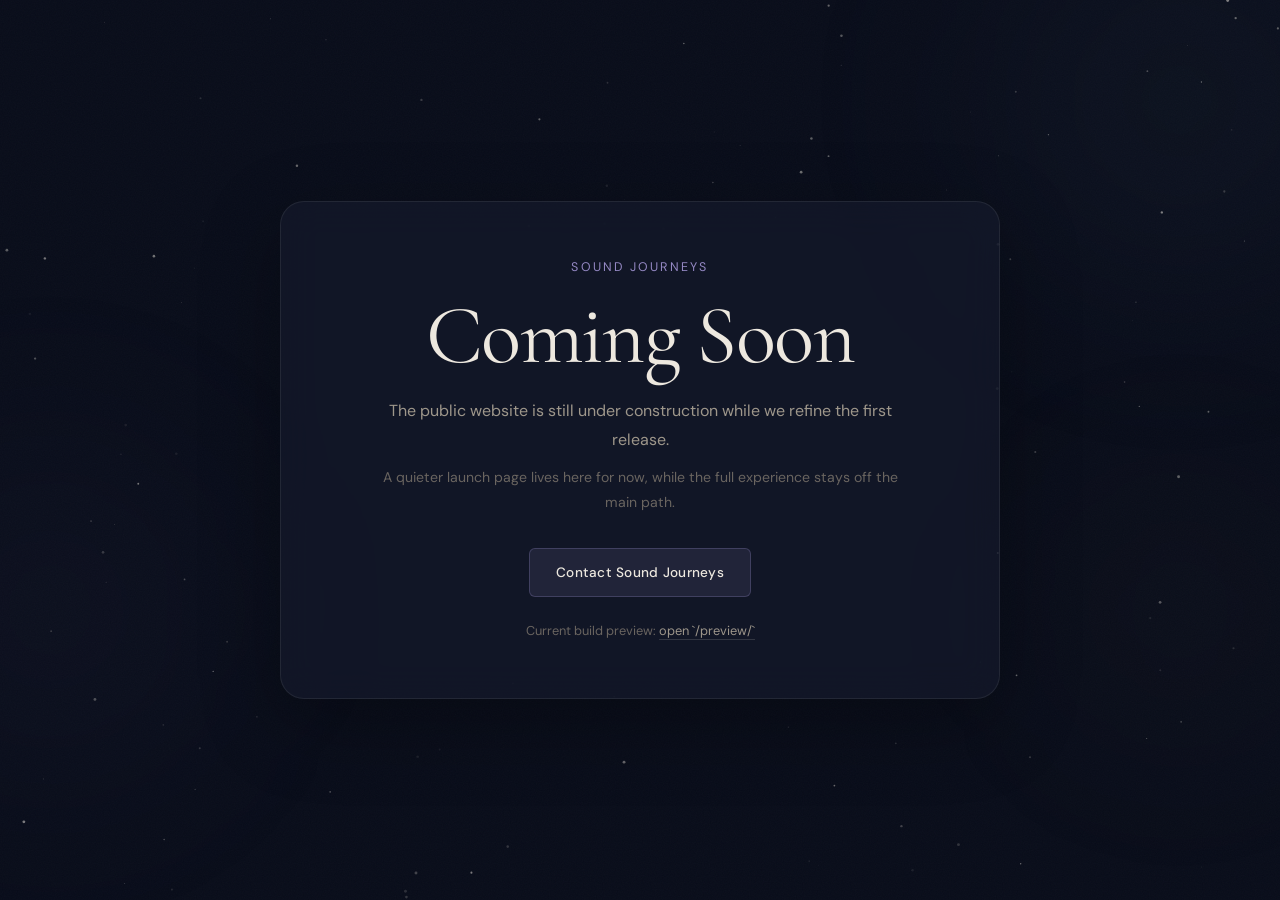
==== commit 2cd0fbba: "Added behind a banner" ====
--- a/index.html
+++ b/index.html
@@ -3,436 +3,41 @@
 <head>
   <meta charset="UTF-8" />
   <meta name="viewport" content="width=device-width, initial-scale=1.0" />
-  <title>Sound Journeys — Immersive Listening Sessions in Zurich</title>
-  <meta name="description" content="Curated immersive listening experiences in Zurich. Narrative musical arcs for deep attention, emotional intensity, and release." />
+  <title>Sound Journeys — Coming Soon</title>
+  <meta name="description" content="Sound Journeys is currently under construction. The public website will launch soon." />
+  <meta name="robots" content="noindex, nofollow" />
   <link rel="preconnect" href="https://fonts.googleapis.com" />
   <link rel="preconnect" href="https://fonts.gstatic.com" crossorigin />
   <link href="https://fonts.googleapis.com/css2?family=Cormorant+Garamond:ital,wght@0,300;0,400;0,500;0,600;1,300;1,400&family=DM+Sans:ital,wght@0,300;0,400;0,500;0,600;1,400&display=swap" rel="stylesheet" />
-  <link rel="stylesheet" href="/styles.css" />
+  <link rel="stylesheet" href="styles.css" />
 </head>
-<body>
+<body class="coming-soon-body">
+  <canvas id="stars-canvas"></canvas>
+  <div class="grain"></div>
+  <div class="glow glow--tr"></div>
+  <div class="glow glow--ml"></div>
+  <div class="glow glow--br"></div>
 
-<!-- Atmosphere -->
-<canvas id="stars-canvas"></canvas>
-<div class="grain"></div>
-<div class="glow glow--tr"></div>
-<div class="glow glow--ml"></div>
-<div class="glow glow--br"></div>
+  <main class="construction-shell">
+    <section class="construction-card">
+      <p class="construction-kicker hero-animate hero-animate-d1">Sound Journeys</p>
+      <h1 class="construction-title hero-animate hero-animate-d2">Coming Soon</h1>
+      <p class="construction-copy hero-animate hero-animate-d3">
+        The public website is still under construction while we refine the first release.
+      </p>
+      <p class="construction-copy construction-copy--secondary hero-animate hero-animate-d3">
+        A quieter launch page lives here for now, while the full experience stays off the main path.
+      </p>
+      <div class="construction-actions hero-animate hero-animate-d4">
+        <a href="mailto:tobias@soundjourneys.ch" class="btn btn--primary">Contact Sound Journeys</a>
+      </div>
+      <p class="construction-note hero-animate hero-animate-d4">
+        Current build preview:
+        <a href="preview/" class="construction-link" rel="nofollow">open `/preview/`</a>
+      </p>
+    </section>
+  </main>
 
-<!-- Navigation -->
-<nav class="site-nav" id="nav">
-  <a href="#" class="nav-logo">SOUND JOURNEYS</a>
-  <ul class="nav-links">
-    <li><a href="#concept">About</a></li>
-    <li><a href="#anatomy">The Arc</a></li>
-    <li><a href="#upcoming">Journeys</a></li>
-    <li><a href="#expect">What to Expect</a></li>
-    <li><a href="#private">Private</a></li>
-    <li><a href="#loop" class="btn btn--small btn--primary" style="padding:8px 18px;">Stay in the Loop</a></li>
-  </ul>
-  <div class="nav-burger" id="burger" onclick="toggleMenu()">
-    <span></span><span></span><span></span>
-  </div>
-</nav>
-
-<div class="mobile-menu" id="mobileMenu">
-  <a href="#concept" onclick="closeMenu()">About</a>
-  <a href="#anatomy" onclick="closeMenu()">The Arc</a>
-  <a href="#upcoming" onclick="closeMenu()">Journeys</a>
-  <a href="#expect" onclick="closeMenu()">What to Expect</a>
-  <a href="#private" onclick="closeMenu()">Private Bookings</a>
-  <a href="#loop" onclick="closeMenu()">Stay in the Loop</a>
-</div>
-
-<!-- ============ HERO ============ -->
-<section style="position:relative; z-index:2; min-height:100vh; display:flex; flex-direction:column; align-items:center; justify-content:center; padding:120px 24px 80px; text-align:center;">
-
-  <!-- Soft orb glow -->
-  <div class="hero-glow" style="position:absolute; top:20%; left:50%; transform:translateX(-50%); width:480px; height:480px; border-radius:50%; background:radial-gradient(circle, rgba(149,137,196,0.06) 0%, rgba(112,142,168,0.03) 40%, transparent 70%); pointer-events:none; z-index:0;"></div>
-
-  <div style="position:relative; z-index:1; max-width:720px;">
-    <p class="hero-animate hero-animate-d1" style="font-size:0.72rem; letter-spacing:0.18em; color:var(--stone); margin-bottom:32px; text-transform:uppercase;">Zurich</p>
-
-    <h1 class="hero-animate hero-animate-d2" style="font-family:'Cormorant Garamond',serif; font-weight:300; font-size:clamp(2.6rem,6vw,4.4rem); line-height:1.12; color:var(--bone); margin-bottom:24px; letter-spacing:-0.01em;">
-      Immersive Listening<br />Sessions
-    </h1>
-
-    <p class="hero-animate hero-animate-d3" style="font-size:1.05rem; line-height:1.7; color:var(--stone); max-width:480px; margin:0 auto 44px;">
-      Curated musical arcs for deep attention.<br />
-      From arrival to intensity to release.
-    </p>
-
-    <div class="hero-animate hero-animate-d4" style="display:flex; flex-wrap:wrap; gap:14px; justify-content:center;">
-      <a href="#upcoming" class="btn btn--primary">Explore Journeys</a>
-      <a href="#concept" class="btn btn--ghost">Learn More</a>
-    </div>
-  </div>
-
-  <!-- Scroll cue -->
-  <div class="hero-animate hero-animate-d4" style="position:absolute; bottom:36px; left:50%; transform:translateX(-50%); display:flex; flex-direction:column; align-items:center; gap:8px;">
-    <span style="font-size:0.65rem; letter-spacing:0.1em; color:var(--muted); text-transform:uppercase;">Scroll</span>
-    <svg width="14" height="24" viewBox="0 0 14 24" fill="none" style="opacity:0.3;">
-      <rect x="1" y="1" width="12" height="22" rx="6" stroke="#ede8df" stroke-width="1"/>
-      <circle cx="7" cy="7" r="2" fill="#ede8df">
-        <animate attributeName="cy" values="7;15;7" dur="2.4s" repeatCount="indefinite"/>
-      </circle>
-    </svg>
-  </div>
-</section>
-
-<!-- ============ CONCEPT ============ -->
-<section id="concept" style="position:relative; z-index:2; padding:100px 24px; max-width:840px; margin:0 auto;">
-  <div class="reveal" style="text-align:center; margin-bottom:48px;">
-    <p style="font-size:0.7rem; letter-spacing:0.16em; color:var(--lavender); text-transform:uppercase; margin-bottom:16px;">The Concept</p>
-    <h2 style="font-family:'Cormorant Garamond',serif; font-weight:400; font-size:clamp(1.8rem,4vw,2.6rem); line-height:1.2; color:var(--bone);">
-      Something between a concert<br class="hidden sm:inline" /> and a shared inner experience
-    </h2>
-  </div>
-
-  <div class="reveal reveal-d1" style="max-width:620px; margin:0 auto; text-align:center;">
-    <p style="font-size:0.95rem; line-height:1.85; color:var(--stone); margin-bottom:28px;">
-      A Sound Journey is a curated listening experience — typically 90 to 120 minutes of continuous, carefully sequenced music played through a high-quality system in an intimate space. You rest, listen, and let the arc carry you.
-    </p>
-    <p style="font-size:0.95rem; line-height:1.85; color:var(--stone); margin-bottom:32px;">
-      The experience is structured with intention: a grounding phase, a deepening, peaks of intensity, release, and a slow return. Every journey has a different emotional character, a different shape.
-    </p>
-  </div>
-
-  <div class="divider reveal reveal-d2" style="margin-bottom:36px;"></div>
-
-  <div class="reveal reveal-d3" style="max-width:580px; margin:0 auto;">
-    <p style="font-size:0.85rem; line-height:1.8; color:var(--muted); text-align:center; font-style:italic;">
-      Not a concert. Not therapy. Not a guided meditation.<br />
-      A curated, inward-facing group experience with a strong emotional arc — artistic rather than therapeutic, structured rather than ambient.
-    </p>
-  </div>
-</section>
-
-
-<!-- ============ ANATOMY ============ -->
-<section id="anatomy" style="position:relative; z-index:2; padding:100px 24px; max-width:960px; margin:0 auto;">
-  <div class="reveal" style="text-align:center; margin-bottom:56px;">
-    <p style="font-size:0.7rem; letter-spacing:0.16em; color:var(--lavender); text-transform:uppercase; margin-bottom:16px;">Anatomy of a Sound Journey</p>
-    <h2 style="font-family:'Cormorant Garamond',serif; font-weight:400; font-size:clamp(1.8rem,4vw,2.6rem); line-height:1.2; color:var(--bone);">
-      Attention → Intensity → Release
-    </h2>
-  </div>
-
-  <!-- Signature Arc Visualization -->
-  <div class="reveal reveal-d1" style="margin-bottom:56px; position:relative;">
-    <svg id="anatomySvg" viewBox="0 0 900 260" style="width:100%; height:auto; display:block;">
-      <defs>
-        <linearGradient id="arcGrad" x1="0" y1="0" x2="1" y2="0">
-          <stop offset="0%" stop-color="#708ea8" stop-opacity="0.6"/>
-          <stop offset="30%" stop-color="#9589c4" stop-opacity="0.8"/>
-          <stop offset="55%" stop-color="#c4a46c" stop-opacity="0.9"/>
-          <stop offset="75%" stop-color="#9589c4" stop-opacity="0.7"/>
-          <stop offset="100%" stop-color="#708ea8" stop-opacity="0.4"/>
-        </linearGradient>
-        <linearGradient id="fillGrad" x1="0" y1="0" x2="0" y2="1">
-          <stop offset="0%" stop-color="#9589c4" stop-opacity="0.12"/>
-          <stop offset="100%" stop-color="#9589c4" stop-opacity="0"/>
-        </linearGradient>
-      </defs>
-      <!-- Grid lines -->
-      <line x1="50" y1="220" x2="850" y2="220" stroke="rgba(237,232,223,0.05)" stroke-width="1"/>
-      <line x1="50" y1="160" x2="850" y2="160" stroke="rgba(237,232,223,0.03)" stroke-width="1" stroke-dasharray="4 8"/>
-      <line x1="50" y1="100" x2="850" y2="100" stroke="rgba(237,232,223,0.03)" stroke-width="1" stroke-dasharray="4 8"/>
-      <!-- Fill -->
-      <path class="anatomy-fill-path" d="M50,220 C120,218 150,200 200,180 C250,158 280,130 330,105 C370,84 400,65 440,50 C470,40 500,55 530,75 C550,88 570,65 600,45 C630,30 660,55 690,90 C720,120 750,155 790,185 C820,205 840,218 850,220 Z" fill="url(#fillGrad)"/>
-      <!-- Main arc -->
-      <path class="anatomy-line" id="anatomyPath" d="M50,220 C120,218 150,200 200,180 C250,158 280,130 330,105 C370,84 400,65 440,50 C470,40 500,55 530,75 C550,88 570,65 600,45 C630,30 660,55 690,90 C720,120 750,155 790,185 C820,205 840,218 850,220" fill="none" stroke="url(#arcGrad)" stroke-width="2.5" stroke-linecap="round"/>
-      <!-- Phase markers -->
-      <circle cx="50" cy="220" r="3" fill="#708ea8" opacity="0.7"/>
-      <circle cx="330" cy="105" r="3" fill="#9589c4" opacity="0.7"/>
-      <circle cx="440" cy="50" r="3" fill="#c4a46c" opacity="0.8"/>
-      <circle cx="530" cy="75" r="3" fill="#9589c4" opacity="0.6"/>
-      <circle cx="600" cy="45" r="3.5" fill="#c4a46c" opacity="0.9"/>
-      <circle cx="850" cy="220" r="3" fill="#708ea8" opacity="0.5"/>
-      <!-- Phase labels -->
-      <text x="50" y="245" fill="#6a6560" font-size="10" font-family="DM Sans" letter-spacing="0.05em">ARRIVAL</text>
-      <text x="290" y="245" fill="#6a6560" font-size="10" font-family="DM Sans" letter-spacing="0.05em">DEEPENING</text>
-      <text x="530" y="245" fill="#6a6560" font-size="10" font-family="DM Sans" letter-spacing="0.05em">WAVES / PEAKS</text>
-      <text x="750" y="245" fill="#6a6560" font-size="10" font-family="DM Sans" letter-spacing="0.05em">RELEASE</text>
-    </svg>
-  </div>
-
-  <!-- Phase Cards -->
-  <div style="display:grid; grid-template-columns:repeat(auto-fit, minmax(200px, 1fr)); gap:16px;">
-    <div class="card reveal reveal-d2 anatomy-phase" style="text-align:center;">
-      <div style="font-size:1.4rem; margin-bottom:8px; opacity:0.6;">○</div>
-      <h4 style="font-family:'Cormorant Garamond',serif; font-size:1.1rem; font-weight:500; color:var(--bone); margin-bottom:8px;">Arrival</h4>
-      <p style="font-size:0.78rem; color:var(--stone); line-height:1.6;">Settling in. Orientation. Letting go of what's outside. The music begins gently, inviting a softening of attention.</p>
-    </div>
-    <div class="card reveal reveal-d3 anatomy-phase" style="text-align:center;">
-      <div style="font-size:1.4rem; margin-bottom:8px; opacity:0.6;">◐</div>
-      <h4 style="font-family:'Cormorant Garamond',serif; font-size:1.1rem; font-weight:500; color:var(--bone); margin-bottom:8px;">Deepening</h4>
-      <p style="font-size:0.78rem; color:var(--stone); line-height:1.6;">Texture builds. Layers emerge. Immersion takes hold. Tension and melody begin their conversation.</p>
-    </div>
-    <div class="card reveal reveal-d4 anatomy-phase" style="text-align:center;">
-      <div style="font-size:1.4rem; margin-bottom:8px; opacity:0.6;">●</div>
-      <h4 style="font-family:'Cormorant Garamond',serif; font-size:1.1rem; font-weight:500; color:var(--bone); margin-bottom:8px;">Waves &amp; Peaks</h4>
-      <p style="font-size:0.78rem; color:var(--stone); line-height:1.6;">The arc doesn't simply rise — it surges, recedes, and surges again. Multiple crests. Emotional turbulence. Intensity finds its apex.</p>
-    </div>
-    <div class="card reveal reveal-d5 anatomy-phase" style="text-align:center;">
-      <div style="font-size:1.4rem; margin-bottom:8px; opacity:0.6;">◌</div>
-      <h4 style="font-family:'Cormorant Garamond',serif; font-size:1.1rem; font-weight:500; color:var(--bone); margin-bottom:8px;">Release</h4>
-      <p style="font-size:0.78rem; color:var(--stone); line-height:1.6;">Spaciousness returns. The body softens. Silence arrives. A gentle re-entry — integration without instruction.</p>
-    </div>
-  </div>
-</section>
-
-
-<!-- ============ UPCOMING ============ -->
-<section id="upcoming" style="position:relative; z-index:2; padding:100px 24px; max-width:960px; margin:0 auto;">
-  <div class="reveal" style="text-align:center; margin-bottom:56px;">
-    <p style="font-size:0.7rem; letter-spacing:0.16em; color:var(--lavender); text-transform:uppercase; margin-bottom:16px;">Upcoming</p>
-    <h2 style="font-family:'Cormorant Garamond',serif; font-weight:400; font-size:clamp(1.8rem,4vw,2.6rem); line-height:1.2; color:var(--bone);">
-      Upcoming Journeys
-    </h2>
-  </div>
-
-  <div style="display:grid; gap:20px; grid-template-columns:1fr;">
-
-    <!-- Event Card 1 -->
-    <div class="card reveal reveal-d1" style="display:grid; grid-template-columns:1fr auto; gap:24px; align-items:start;">
-      <div>
-        <div style="display:flex; align-items:center; gap:12px; margin-bottom:12px; flex-wrap:wrap;">
-          <span style="font-size:0.7rem; letter-spacing:0.1em; color:var(--muted); text-transform:uppercase;">SAT 26 JUL 2025</span>
-          <span style="font-size:0.65rem; color:var(--muted);">•</span>
-          <span style="font-size:0.7rem; color:var(--muted);">19:30 – 22:30</span>
-          <span class="avail"><span class="avail__dot avail__dot--open"></span> Open</span>
-        </div>
-        <h3 style="font-family:'Cormorant Garamond',serif; font-weight:500; font-size:1.5rem; color:var(--bone); margin-bottom:8px; line-height:1.3;">Nocturne I</h3>
-        <p style="font-size:0.85rem; color:var(--stone); line-height:1.7; margin-bottom:16px; max-width:480px;">
-          A slow-burning arc through layered ambient textures, building toward a single sustained peak — then dissolving into silence.
-        </p>
-        <div style="display:flex; flex-wrap:wrap; gap:6px; margin-bottom:16px;">
-          <span class="tag">immersive</span>
-          <span class="tag">emotional</span>
-          <span class="tag">expansive</span>
-        </div>
-        <a href="#loop" class="btn btn--primary btn--small">Register Interest</a>
-      </div>
-      <div style="min-width:180px; padding-top:8px;">
-        <p style="font-size:0.6rem; letter-spacing:0.1em; color:var(--muted); text-transform:uppercase; margin-bottom:8px; text-align:center;">Intensity Profile</p>
-        <svg class="intensity-svg" viewBox="0 0 200 70" style="max-width:200px; margin:0 auto; display:block;">
-          <path d="M10,60 C30,58 50,50 70,38 C90,26 105,18 120,12 C135,18 150,30 165,45 C180,55 190,59 195,60" fill="none" stroke="url(#arcGrad)" stroke-width="1.8" stroke-linecap="round"/>
-          <path d="M10,60 C30,58 50,50 70,38 C90,26 105,18 120,12 C135,18 150,30 165,45 C180,55 190,59 195,60 L195,65 L10,65 Z" fill="url(#fillGrad)" opacity="0.7"/>
-        </svg>
-      </div>
-    </div>
-
-    <!-- Event Card 2 -->
-    <div class="card reveal reveal-d2" style="display:grid; grid-template-columns:1fr auto; gap:24px; align-items:start;">
-      <div>
-        <div style="display:flex; align-items:center; gap:12px; margin-bottom:12px; flex-wrap:wrap;">
-          <span style="font-size:0.7rem; letter-spacing:0.1em; color:var(--muted); text-transform:uppercase;">SAT 16 AUG 2025</span>
-          <span style="font-size:0.65rem; color:var(--muted);">•</span>
-          <span style="font-size:0.7rem; color:var(--muted);">20:00 – 23:00</span>
-          <span class="avail"><span class="avail__dot avail__dot--limited"></span> Limited</span>
-        </div>
-        <h3 style="font-family:'Cormorant Garamond',serif; font-weight:500; font-size:1.5rem; color:var(--bone); margin-bottom:8px; line-height:1.3;">Undertow</h3>
-        <p style="font-size:0.85rem; color:var(--stone); line-height:1.7; margin-bottom:16px; max-width:480px;">
-          Two waves. A restless build through percussive movement and cathartic release, then a second, stranger tide pulling you somewhere unexpected.
-        </p>
-        <div style="display:flex; flex-wrap:wrap; gap:6px; margin-bottom:16px;">
-          <span class="tag">intense</span>
-          <span class="tag">percussive</span>
-          <span class="tag">strange</span>
-        </div>
-        <a href="#loop" class="btn btn--primary btn--small">Register Interest</a>
-      </div>
-      <div style="min-width:180px; padding-top:8px;">
-        <p style="font-size:0.6rem; letter-spacing:0.1em; color:var(--muted); text-transform:uppercase; margin-bottom:8px; text-align:center;">Intensity Profile</p>
-        <svg class="intensity-svg" viewBox="0 0 200 70" style="max-width:200px; margin:0 auto; display:block;">
-          <path d="M10,60 C25,55 40,42 60,28 C75,18 85,22 95,35 C105,48 115,40 130,22 C145,10 155,15 165,32 C175,48 185,56 195,60" fill="none" stroke="url(#arcGrad)" stroke-width="1.8" stroke-linecap="round"/>
-          <path d="M10,60 C25,55 40,42 60,28 C75,18 85,22 95,35 C105,48 115,40 130,22 C145,10 155,15 165,32 C175,48 185,56 195,60 L195,65 L10,65 Z" fill="url(#fillGrad)" opacity="0.7"/>
-        </svg>
-      </div>
-    </div>
-
-    <!-- Event Card 3 -->
-    <div class="card reveal reveal-d3" style="display:grid; grid-template-columns:1fr auto; gap:24px; align-items:start;">
-      <div>
-        <div style="display:flex; align-items:center; gap:12px; margin-bottom:12px; flex-wrap:wrap;">
-          <span style="font-size:0.7rem; letter-spacing:0.1em; color:var(--muted); text-transform:uppercase;">FRI 12 SEP 2025</span>
-          <span style="font-size:0.65rem; color:var(--muted);">•</span>
-          <span style="font-size:0.7rem; color:var(--muted);">19:00 – 22:00</span>
-          <span class="avail"><span class="avail__dot avail__dot--open"></span> Open</span>
-        </div>
-        <h3 style="font-family:'Cormorant Garamond',serif; font-weight:500; font-size:1.5rem; color:var(--bone); margin-bottom:8px; line-height:1.3;">Still Life</h3>
-        <p style="font-size:0.85rem; color:var(--stone); line-height:1.7; margin-bottom:16px; max-width:480px;">
-          A gentler arc. Luminous, slow, spacious — for those drawn to sustained beauty rather than turbulence. Deceptive depth beneath the calm.
-        </p>
-        <div style="display:flex; flex-wrap:wrap; gap:6px; margin-bottom:16px;">
-          <span class="tag">gentle</span>
-          <span class="tag">textured</span>
-          <span class="tag">emotional</span>
-        </div>
-        <a href="#loop" class="btn btn--primary btn--small">Register Interest</a>
-      </div>
-      <div style="min-width:180px; padding-top:8px;">
-        <p style="font-size:0.6rem; letter-spacing:0.1em; color:var(--muted); text-transform:uppercase; margin-bottom:8px; text-align:center;">Intensity Profile</p>
-        <svg class="intensity-svg" viewBox="0 0 200 70" style="max-width:200px; margin:0 auto; display:block;">
-          <path d="M10,58 C35,55 60,48 85,42 C110,36 125,32 140,30 C155,32 170,38 180,48 C188,54 192,57 195,58" fill="none" stroke="url(#arcGrad)" stroke-width="1.8" stroke-linecap="round"/>
-          <path d="M10,58 C35,55 60,48 85,42 C110,36 125,32 140,30 C155,32 170,38 180,48 C188,54 192,57 195,58 L195,65 L10,65 Z" fill="url(#fillGrad)" opacity="0.7"/>
-        </svg>
-      </div>
-    </div>
-
-  </div>
-</section>
-
-
-<!-- ============ WHAT TO EXPECT ============ -->
-<section id="expect" style="position:relative; z-index:2; padding:100px 24px; max-width:840px; margin:0 auto;">
-  <div class="reveal" style="text-align:center; margin-bottom:56px;">
-    <p style="font-size:0.7rem; letter-spacing:0.16em; color:var(--lavender); text-transform:uppercase; margin-bottom:16px;">Entering the Journey</p>
-    <h2 style="font-family:'Cormorant Garamond',serif; font-weight:400; font-size:clamp(1.8rem,4vw,2.6rem); line-height:1.2; color:var(--bone);">
-      What to Expect
-    </h2>
-    <p style="font-size:0.92rem; color:var(--stone); margin-top:16px; max-width:520px; margin-left:auto; margin-right:auto; line-height:1.7;">
-      There's no right way to experience a Sound Journey. Here's what helps to know beforehand.
-    </p>
-  </div>
-
-  <div style="display:grid; gap:12px;">
-    <div class="expect-item reveal reveal-d1" style="display:grid; grid-template-columns:32px 1fr; gap:16px; align-items:start;">
-      <span style="font-size:1rem; opacity:0.5; padding-top:2px;">🛋</span>
-      <div>
-        <h4 style="font-size:0.88rem; font-weight:500; color:var(--bone); margin-bottom:4px;">You'll be lying down or resting</h4>
-        <p style="font-size:0.82rem; color:var(--stone); line-height:1.7;">Mats and cushions are provided. The experience is physically still — your attention does the travelling.</p>
-      </div>
-    </div>
-    <div class="expect-item reveal reveal-d2" style="display:grid; grid-template-columns:32px 1fr; gap:16px; align-items:start;">
-      <span style="font-size:1rem; opacity:0.5; padding-top:2px;">⏱</span>
-      <div>
-        <h4 style="font-size:0.88rem; font-weight:500; color:var(--bone); margin-bottom:4px;">90–120 minutes of continuous listening</h4>
-        <p style="font-size:0.82rem; color:var(--stone); line-height:1.7;">The full experience runs 2 to 3 hours including arrival and a gentle integration period afterwards.</p>
-      </div>
-    </div>
-    <div class="expect-item reveal reveal-d3" style="display:grid; grid-template-columns:32px 1fr; gap:16px; align-items:start;">
-      <span style="font-size:1rem; opacity:0.5; padding-top:2px;">🌊</span>
-      <div>
-        <h4 style="font-size:0.88rem; font-weight:500; color:var(--bone); margin-bottom:4px;">Emotional intensity is possible</h4>
-        <p style="font-size:0.82rem; color:var(--stone); line-height:1.7;">Some journeys move through surprising emotional territory. This is a natural part of deep listening. You're always free to sit up, step out, or simply observe.</p>
-      </div>
-    </div>
-    <div class="expect-item reveal reveal-d4" style="display:grid; grid-template-columns:32px 1fr; gap:16px; align-items:start;">
-      <span style="font-size:1rem; opacity:0.5; padding-top:2px;">🤝</span>
-      <div>
-        <h4 style="font-size:0.88rem; font-weight:500; color:var(--bone); margin-bottom:4px;">Autonomy stays with you</h4>
-        <p style="font-size:0.82rem; color:var(--stone); line-height:1.7;">There's no performance expected. Engage lightly or fully — both are welcome. Your boundary is your own.</p>
-      </div>
-    </div>
-    <div class="expect-item reveal reveal-d5" style="display:grid; grid-template-columns:32px 1fr; gap:16px; align-items:start;">
-      <span style="font-size:1rem; opacity:0.5; padding-top:2px;">📵</span>
-      <div>
-        <h4 style="font-size:0.88rem; font-weight:500; color:var(--bone); margin-bottom:4px;">Phones stay away</h4>
-        <p style="font-size:0.82rem; color:var(--stone); line-height:1.7;">We ask that screens are off or put aside. The room works best when attention is shared and undivided.</p>
-      </div>
-    </div>
-    <div class="expect-item reveal reveal-d6" style="display:grid; grid-template-columns:32px 1fr; gap:16px; align-items:start;">
-      <span style="font-size:1rem; opacity:0.5; padding-top:2px;">🫧</span>
-      <div>
-        <h4 style="font-size:0.88rem; font-weight:500; color:var(--bone); margin-bottom:4px;">A held container, not a guided one</h4>
-        <p style="font-size:0.82rem; color:var(--stone); line-height:1.7;">There are no instructions during the journey. The music and the arc do the guiding. We hold the space — you hold yourself.</p>
-      </div>
-    </div>
-  </div>
-</section>
-
-
-<!-- ============ ABOUT ============ -->
-<section id="about" style="position:relative; z-index:2; padding:100px 24px; max-width:840px; margin:0 auto;">
-  <div class="reveal" style="text-align:center; margin-bottom:48px;">
-    <p style="font-size:0.7rem; letter-spacing:0.16em; color:var(--lavender); text-transform:uppercase; margin-bottom:16px;">Who We Are</p>
-    <h2 style="font-family:'Cormorant Garamond',serif; font-weight:400; font-size:clamp(1.8rem,4vw,2.6rem); line-height:1.2; color:var(--bone);">
-      About Sound Journeys
-    </h2>
-  </div>
-
-  <div class="reveal reveal-d1" style="max-width:600px; margin:0 auto; text-align:center; margin-bottom:48px;">
-    <p style="font-size:0.95rem; line-height:1.85; color:var(--stone);">
-      Sound Journeys was born from a shared conviction: that sustained, curated listening — given the right conditions — can open something remarkable. We create the arcs, the spaces, and the containers. The rest belongs to you.
-    </p>
-  </div>
-
-  <div style="display:grid; grid-template-columns:repeat(auto-fit, minmax(260px, 1fr)); gap:20px;">
-    <div class="card reveal reveal-d2" style="text-align:center;">
-      <div style="width:72px; height:72px; border-radius:50%; background:rgba(149,137,196,0.1); border:1px solid rgba(149,137,196,0.2); margin:0 auto 16px; display:flex; align-items:center; justify-content:center;">
-        <span style="font-family:'Cormorant Garamond',serif; font-size:1.3rem; color:var(--lavender);">PA</span>
-      </div>
-      <h4 style="font-family:'Cormorant Garamond',serif; font-size:1.15rem; font-weight:500; color:var(--bone); margin-bottom:4px;">PA / Baribahl</h4>
-      <p style="font-size:0.72rem; letter-spacing:0.08em; color:var(--lavender); margin-bottom:12px;">MUSIC CURATION &amp; ARTISTIC DIRECTION</p>
-      <p style="font-size:0.82rem; color:var(--stone); line-height:1.7;">
-        Selects the music, crafts the emotional arcs, and shapes the artistic identity of each journey. Draws on a deep, eclectic listening practice and a sensitivity to how music moves through people.
-      </p>
-    </div>
-    <div class="card reveal reveal-d3" style="text-align:center;">
-      <div style="width:72px; height:72px; border-radius:50%; background:rgba(112,142,168,0.1); border:1px solid rgba(112,142,168,0.2); margin:0 auto 16px; display:flex; align-items:center; justify-content:center;">
-        <span style="font-family:'Cormorant Garamond',serif; font-size:1.3rem; color:var(--dusty);">T</span>
-      </div>
-      <h4 style="font-family:'Cormorant Garamond',serif; font-size:1.15rem; font-weight:500; color:var(--bone); margin-bottom:4px;">Tobias</h4>
-      <p style="font-size:0.72rem; letter-spacing:0.08em; color:var(--dusty); margin-bottom:12px;">LOGISTICS, SPACE &amp; PRODUCTION</p>
-      <p style="font-size:0.82rem; color:var(--stone); line-height:1.7;">
-        Builds everything around the music: the venue, the system, the pricing, the operations. Creates the physical and logistical conditions that let the experience work.
-      </p>
-    </div>
-  </div>
-
-  <div class="reveal reveal-d4" style="text-align:center; margin-top:32px;">
-    <p style="font-size:0.82rem; color:var(--muted); font-style:italic; max-width:420px; margin:0 auto;">
-      One curates the arc, the other holds the room. Together: Sound Journeys.
-    </p>
-  </div>
-</section>
-
-
-<!-- ============ PRIVATE ============ -->
-<section id="private" style="position:relative; z-index:2; padding:100px 24px; max-width:720px; margin:0 auto;">
-  <div class="card reveal" style="text-align:center; padding:48px 36px; border-color:rgba(196,164,108,0.1);">
-    <p style="font-size:0.7rem; letter-spacing:0.16em; color:var(--gold); text-transform:uppercase; margin-bottom:16px;">Private Bookings</p>
-    <h2 style="font-family:'Cormorant Garamond',serif; font-weight:400; font-size:clamp(1.6rem,3.5vw,2.2rem); line-height:1.25; color:var(--bone); margin-bottom:16px;">
-      Bring Sound Journeys<br />to Your Space
-    </h2>
-    <p style="font-size:0.9rem; color:var(--stone); line-height:1.8; max-width:480px; margin:0 auto 28px;">
-      For selected hosts, intimate groups, and special venues — we can create a bespoke listening experience in your environment. Reach out to start a conversation.
-    </p>
-    <a href="mailto:hello@soundjourneys.ch" class="btn btn--primary">Inquire about a Private Journey</a>
-  </div>
-</section>
-
-
-<!-- ============ STAY IN THE LOOP ============ -->
-<section id="loop" style="position:relative; z-index:2; padding:100px 24px 120px; max-width:560px; margin:0 auto; text-align:center;">
-  <div class="reveal">
-    <p style="font-size:0.7rem; letter-spacing:0.16em; color:var(--lavender); text-transform:uppercase; margin-bottom:16px;">Stay in the Loop</p>
-    <h2 style="font-family:'Cormorant Garamond',serif; font-weight:400; font-size:clamp(1.6rem,3.5vw,2.2rem); line-height:1.25; color:var(--bone); margin-bottom:12px;">
-      Hear About New Journeys
-    </h2>
-    <p style="font-size:0.88rem; color:var(--stone); margin-bottom:32px; line-height:1.7;">
-      We announce new dates, openings, and occasional reflections by email. No spam. Unsubscribe anytime.
-    </p>
-    <form onsubmit="event.preventDefault(); this.querySelector('button').textContent='Thank you ✓'; this.querySelector('button').disabled=true;" style="display:flex; gap:10px; max-width:440px; margin:0 auto;">
-      <input type="email" class="input" placeholder="Your email address" required style="flex:1;" />
-      <button type="submit" class="btn btn--primary" style="white-space:nowrap;">Join</button>
-    </form>
-  </div>
-</section>
-
-
-<!-- ============ FOOTER ============ -->
-<footer style="position:relative; z-index:2; border-top:1px solid rgba(237,232,223,0.05); padding:40px 24px; text-align:center;">
-  <p style="font-family:'Cormorant Garamond',serif; font-size:0.95rem; color:var(--muted); letter-spacing:0.06em; margin-bottom:8px;">SOUND JOURNEYS</p>
-  <p style="font-size:0.72rem; color:var(--muted);">Zurich · <a href="mailto:hello@soundjourneys.ch" style="color:var(--stone); text-decoration:none;">hello@soundjourneys.ch</a></p>
-  <p style="font-size:0.65rem; color:rgba(106,101,96,0.5); margin-top:16px;">© 2025 Sound Journeys. All rights reserved.</p>
-</footer>
-
-
-<!-- ============ JS ============ -->
-<script src="/app.js"></script>
-
+  <script src="app.js"></script>
 </body>
-</html>+</html>
--- a/styles.css
+++ b/styles.css
@@ -0,0 +1,323 @@
+:root {
+  --midnight: #090d1a;
+  --deep: #0f1424;
+  --surface: #171d30;
+  --bone: #ede8df;
+  --stone: #9e978b;
+  --muted: #6a6560;
+  --lavender: #9589c4;
+  --gold: #c4a46c;
+  --dusty: #708ea8;
+}
+
+*, *::before, *::after { margin: 0; padding: 0; box-sizing: border-box; }
+
+html { scroll-behavior: smooth; scroll-padding-top: 80px; }
+
+body {
+  font-family: 'DM Sans', sans-serif;
+  background: var(--midnight);
+  color: var(--bone);
+  overflow-x: hidden;
+  -webkit-font-smoothing: antialiased;
+  -moz-osx-font-smoothing: grayscale;
+  line-height: 1.6;
+}
+
+.coming-soon-body {
+  min-height: 100vh;
+}
+
+/* ---- Atmospheric Layers ---- */
+#stars-canvas {
+  position: fixed; inset: 0; z-index: 0; pointer-events: none;
+}
+
+.grain {
+  position: fixed; inset: 0; z-index: 1; pointer-events: none; opacity: 0.03;
+  background-image: url("data:image/svg+xml,%3Csvg viewBox='0 0 200 200' xmlns='http://www.w3.org/2000/svg'%3E%3Cfilter id='n'%3E%3CfeTurbulence type='fractalNoise' baseFrequency='0.85' numOctaves='4' stitchTiles='stitch'/%3E%3C/filter%3E%3Crect width='100%25' height='100%25' filter='url(%23n)'/%3E%3C/svg%3E");
+  background-size: 200px 200px;
+}
+
+.glow {
+  position: fixed; border-radius: 50%; pointer-events: none; z-index: 0; filter: blur(100px);
+}
+.glow--tr { width: 600px; height: 500px; top: -150px; right: -200px; background: radial-gradient(circle, rgba(112,142,168,0.07), transparent 70%); }
+.glow--ml { width: 500px; height: 500px; top: 40%; left: -200px; background: radial-gradient(circle, rgba(149,137,196,0.05), transparent 70%); }
+.glow--br { width: 400px; height: 400px; bottom: 10%; right: -100px; background: radial-gradient(circle, rgba(196,164,108,0.04), transparent 70%); }
+
+/* ---- Navigation ---- */
+.site-nav {
+  position: fixed; top: 0; left: 0; right: 0; z-index: 50;
+  padding: 0 24px; height: 72px;
+  display: flex; align-items: center; justify-content: space-between;
+  background: rgba(9,13,26,0.7);
+  backdrop-filter: blur(24px); -webkit-backdrop-filter: blur(24px);
+  border-bottom: 1px solid rgba(237,232,223,0.05);
+  transition: background 0.3s;
+}
+.site-nav.scrolled { background: rgba(9,13,26,0.92); }
+
+.nav-logo {
+  font-family: 'Cormorant Garamond', serif; font-weight: 500;
+  font-size: 1.1rem; letter-spacing: 0.1em; color: var(--bone); text-decoration: none;
+}
+.nav-links { display: flex; align-items: center; gap: 32px; list-style: none; }
+.nav-links a {
+  font-size: 0.78rem; letter-spacing: 0.04em; color: var(--stone);
+  text-decoration: none; transition: color 0.3s;
+}
+.nav-links a:hover { color: var(--bone); }
+
+.nav-burger {
+  display: none; flex-direction: column; gap: 5px; cursor: pointer; padding: 4px;
+}
+.nav-burger span {
+  display: block; width: 22px; height: 1.5px; background: var(--stone);
+  border-radius: 1px; transition: all 0.3s;
+}
+
+/* ---- Buttons ---- */
+.btn {
+  display: inline-flex; align-items: center; gap: 8px;
+  padding: 13px 26px; border-radius: 6px;
+  font-family: 'DM Sans', sans-serif; font-size: 0.85rem;
+  font-weight: 500; letter-spacing: 0.02em; cursor: pointer;
+  text-decoration: none; transition: all 0.35s cubic-bezier(0.4,0,0.2,1);
+  border: 1px solid transparent;
+}
+.btn--primary {
+  background: rgba(149,137,196,0.12); border-color: rgba(149,137,196,0.28); color: var(--bone);
+}
+.btn--primary:hover {
+  background: rgba(149,137,196,0.22); border-color: rgba(149,137,196,0.5); transform: translateY(-1px);
+}
+.btn--ghost {
+  background: transparent; border-color: rgba(237,232,223,0.12); color: var(--stone);
+}
+.btn--ghost:hover { border-color: rgba(237,232,223,0.28); color: var(--bone); }
+.btn--small { padding: 10px 20px; font-size: 0.8rem; }
+
+/* ---- Tags ---- */
+.tag {
+  display: inline-block; padding: 3px 11px; border-radius: 100px;
+  font-size: 0.68rem; letter-spacing: 0.04em;
+  border: 1px solid rgba(237,232,223,0.08); color: var(--stone);
+}
+
+/* ---- Cards ---- */
+.card {
+  background: rgba(23,29,48,0.55);
+  backdrop-filter: blur(12px); -webkit-backdrop-filter: blur(12px);
+  border: 1px solid rgba(237,232,223,0.06); border-radius: 14px;
+  padding: 28px; transition: all 0.4s cubic-bezier(0.4,0,0.2,1);
+}
+.card:hover {
+  border-color: rgba(149,137,196,0.18); transform: translateY(-3px);
+  box-shadow: 0 12px 48px rgba(0,0,0,0.25);
+}
+
+/* ---- Inputs ---- */
+.input {
+  width: 100%; padding: 13px 18px;
+  background: rgba(23,29,48,0.45); border: 1px solid rgba(237,232,223,0.08);
+  border-radius: 6px; color: var(--bone);
+  font-family: 'DM Sans', sans-serif; font-size: 0.85rem;
+  outline: none; transition: all 0.3s;
+}
+.input:focus { border-color: rgba(149,137,196,0.35); box-shadow: 0 0 24px rgba(149,137,196,0.05); }
+.input::placeholder { color: var(--muted); }
+textarea.input { resize: vertical; min-height: 120px; }
+
+/* ---- Availability ---- */
+.avail { display: inline-flex; align-items: center; gap: 6px; font-size: 0.7rem; letter-spacing: 0.03em; color: var(--stone); }
+.avail__dot { width: 6px; height: 6px; border-radius: 50%; }
+.avail__dot--open { background: #6abf6a; box-shadow: 0 0 8px rgba(106,191,106,0.4); }
+.avail__dot--limited { background: var(--gold); box-shadow: 0 0 8px rgba(196,164,108,0.4); }
+
+/* ---- Intensity SVG ---- */
+.intensity-svg { display: block; width: 100%; max-width: 220px; opacity: 0.55; transition: opacity 0.3s; }
+.card:hover .intensity-svg { opacity: 0.85; }
+
+/* ---- Anatomy Animation ---- */
+.anatomy-line { stroke-dasharray: 2400; stroke-dashoffset: 2400; transition: stroke-dashoffset 2.5s cubic-bezier(0.25,0.46,0.45,0.94); }
+.anatomy-line.drawn { stroke-dashoffset: 0; }
+.anatomy-fill-path { opacity: 0; transition: opacity 1.6s ease 0.6s; }
+.anatomy-fill-path.drawn { opacity: 1; }
+.anatomy-phase { opacity: 0; transform: translateY(8px); transition: all 0.5s ease; }
+.anatomy-phase.visible { opacity: 1; transform: translateY(0); }
+
+/* ---- Scroll Reveal ---- */
+.reveal {
+  opacity: 0; transform: translateY(28px);
+  transition: opacity 0.75s cubic-bezier(0.4,0,0.2,1), transform 0.75s cubic-bezier(0.4,0,0.2,1);
+}
+.reveal.is-visible { opacity: 1; transform: none; }
+.reveal-d1 { transition-delay: 0.08s; }
+.reveal-d2 { transition-delay: 0.16s; }
+.reveal-d3 { transition-delay: 0.24s; }
+.reveal-d4 { transition-delay: 0.32s; }
+.reveal-d5 { transition-delay: 0.40s; }
+.reveal-d6 { transition-delay: 0.48s; }
+.reveal-d7 { transition-delay: 0.56s; }
+.reveal-d8 { transition-delay: 0.64s; }
+
+/* ---- Expect Items ---- */
+.expect-item {
+  padding: 22px 24px; border-radius: 10px;
+  background: rgba(23,29,48,0.25); border: 1px solid rgba(237,232,223,0.04);
+  transition: all 0.3s;
+}
+.expect-item:hover { background: rgba(23,29,48,0.45); border-color: rgba(237,232,223,0.08); }
+
+/* ---- Divider ---- */
+.divider {
+  width: 48px; height: 1px;
+  background: linear-gradient(90deg, transparent, rgba(149,137,196,0.3), transparent);
+  margin: 0 auto;
+}
+
+/* ---- Hero ---- */
+@keyframes breathe { 0%,100% { opacity: 0.5; } 50% { opacity: 1; } }
+.hero-glow { animation: breathe 5s ease-in-out infinite; }
+
+@keyframes float-in { from { opacity: 0; transform: translateY(40px); } to { opacity: 1; transform: none; } }
+.hero-animate { animation: float-in 1.2s cubic-bezier(0.4,0,0.2,1) forwards; opacity: 0; }
+.hero-animate-d1 { animation-delay: 0.15s; }
+.hero-animate-d2 { animation-delay: 0.35s; }
+.hero-animate-d3 { animation-delay: 0.55s; }
+.hero-animate-d4 { animation-delay: 0.75s; }
+
+/* ---- Coming Soon ---- */
+.construction-shell {
+  position: relative;
+  z-index: 2;
+  min-height: 100vh;
+  display: grid;
+  place-items: center;
+  padding: 32px 24px;
+}
+
+.construction-card {
+  width: min(100%, 720px);
+  padding: 56px 40px;
+  border-radius: 24px;
+  text-align: center;
+  background: rgba(23,29,48,0.58);
+  backdrop-filter: blur(18px);
+  -webkit-backdrop-filter: blur(18px);
+  border: 1px solid rgba(237,232,223,0.08);
+  box-shadow: 0 24px 80px rgba(0,0,0,0.28);
+}
+
+.construction-kicker {
+  font-size: 0.78rem;
+  letter-spacing: 0.18em;
+  text-transform: uppercase;
+  color: var(--lavender);
+  margin-bottom: 18px;
+}
+
+.construction-title {
+  font-family: 'Cormorant Garamond', serif;
+  font-weight: 400;
+  font-size: clamp(3rem, 8vw, 5.2rem);
+  line-height: 0.95;
+  letter-spacing: -0.02em;
+  margin-bottom: 22px;
+}
+
+.construction-copy {
+  max-width: 520px;
+  margin: 0 auto;
+  color: var(--stone);
+  font-size: 1rem;
+  line-height: 1.8;
+}
+
+.construction-copy--secondary {
+  margin-top: 10px;
+  color: var(--muted);
+  font-size: 0.88rem;
+}
+
+.construction-actions {
+  display: flex;
+  justify-content: center;
+  margin-top: 32px;
+}
+
+.construction-note {
+  margin-top: 24px;
+  font-size: 0.8rem;
+  color: var(--muted);
+}
+
+.construction-link {
+  color: var(--stone);
+  text-decoration: none;
+  border-bottom: 1px solid rgba(237,232,223,0.15);
+}
+
+.construction-link:hover {
+  color: var(--bone);
+  border-bottom-color: rgba(237,232,223,0.35);
+}
+
+.preview-badge {
+  position: fixed;
+  right: 18px;
+  bottom: 18px;
+  z-index: 55;
+  padding: 10px 14px;
+  border-radius: 999px;
+  text-decoration: none;
+  font-size: 0.72rem;
+  letter-spacing: 0.08em;
+  text-transform: uppercase;
+  color: var(--bone);
+  background: rgba(23,29,48,0.74);
+  border: 1px solid rgba(237,232,223,0.08);
+  backdrop-filter: blur(16px);
+  -webkit-backdrop-filter: blur(16px);
+}
+
+.preview-badge:hover {
+  border-color: rgba(149,137,196,0.28);
+  background: rgba(23,29,48,0.92);
+}
+
+/* ---- Scrollbar ---- */
+::-webkit-scrollbar { width: 5px; }
+::-webkit-scrollbar-track { background: var(--midnight); }
+::-webkit-scrollbar-thumb { background: rgba(149,137,196,0.18); border-radius: 3px; }
+::-webkit-scrollbar-thumb:hover { background: rgba(149,137,196,0.3); }
+
+/* ---- Mobile Menu ---- */
+.mobile-menu {
+  display: none; position: fixed; top: 72px; left: 0; right: 0; bottom: 0;
+  z-index: 49; background: rgba(9,13,26,0.96);
+  backdrop-filter: blur(24px); -webkit-backdrop-filter: blur(24px);
+  padding: 40px 24px; flex-direction: column; gap: 28px;
+}
+.mobile-menu.open { display: flex; }
+.mobile-menu a {
+  font-size: 1.1rem; color: var(--stone); text-decoration: none;
+  transition: color 0.3s; letter-spacing: 0.02em;
+}
+.mobile-menu a:hover { color: var(--bone); }
+
+/* ---- Responsive ---- */
+@media (max-width: 768px) {
+  .nav-links { display: none; }
+  .nav-burger { display: flex; }
+  .site-nav { padding: 0 20px; }
+  .construction-card { padding: 44px 24px; }
+  .construction-title { font-size: clamp(2.5rem, 14vw, 4rem); }
+}
+@media (max-width: 640px) {
+  section { padding-left: 20px !important; padding-right: 20px !important; }
+  .construction-actions { width: 100%; }
+  .construction-actions .btn { width: 100%; justify-content: center; }
+  .preview-badge { right: 12px; bottom: 12px; }
+}
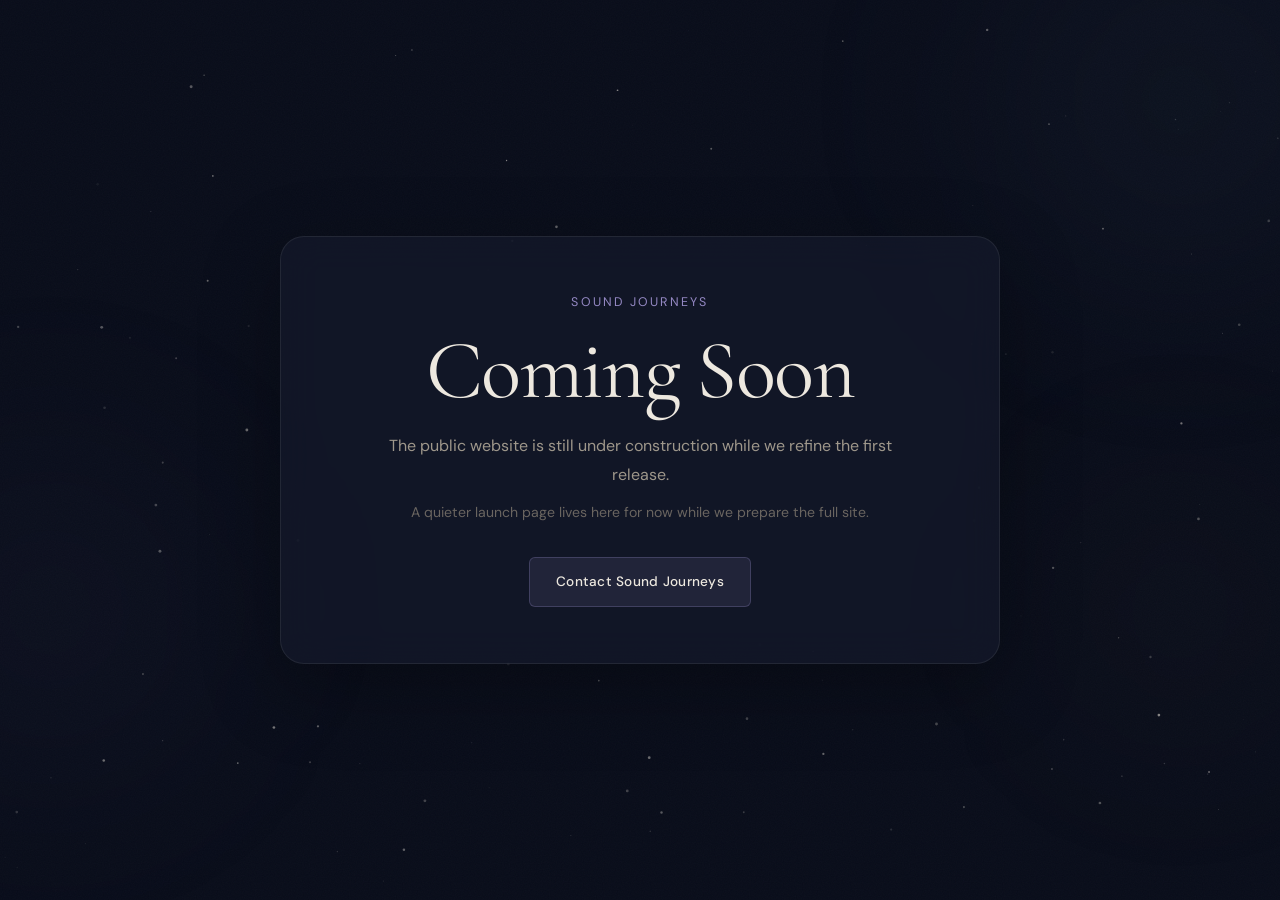
==== commit 1b9e9aef: "Hiding preview a bit better" ====
--- a/index.html
+++ b/index.html
@@ -26,15 +26,11 @@
         The public website is still under construction while we refine the first release.
       </p>
       <p class="construction-copy construction-copy--secondary hero-animate hero-animate-d3">
-        A quieter launch page lives here for now, while the full experience stays off the main path.
+        A quieter launch page lives here for now while we prepare the full site.
       </p>
       <div class="construction-actions hero-animate hero-animate-d4">
         <a href="mailto:tobias@soundjourneys.ch" class="btn btn--primary">Contact Sound Journeys</a>
       </div>
-      <p class="construction-note hero-animate hero-animate-d4">
-        Current build preview:
-        <a href="preview/" class="construction-link" rel="nofollow">open `/preview/`</a>
-      </p>
     </section>
   </main>
 
--- a/styles.css
+++ b/styles.css
@@ -245,23 +245,6 @@
   display: flex;
   justify-content: center;
   margin-top: 32px;
-}
-
-.construction-note {
-  margin-top: 24px;
-  font-size: 0.8rem;
-  color: var(--muted);
-}
-
-.construction-link {
-  color: var(--stone);
-  text-decoration: none;
-  border-bottom: 1px solid rgba(237,232,223,0.15);
-}
-
-.construction-link:hover {
-  color: var(--bone);
-  border-bottom-color: rgba(237,232,223,0.35);
 }
 
 .preview-badge {
